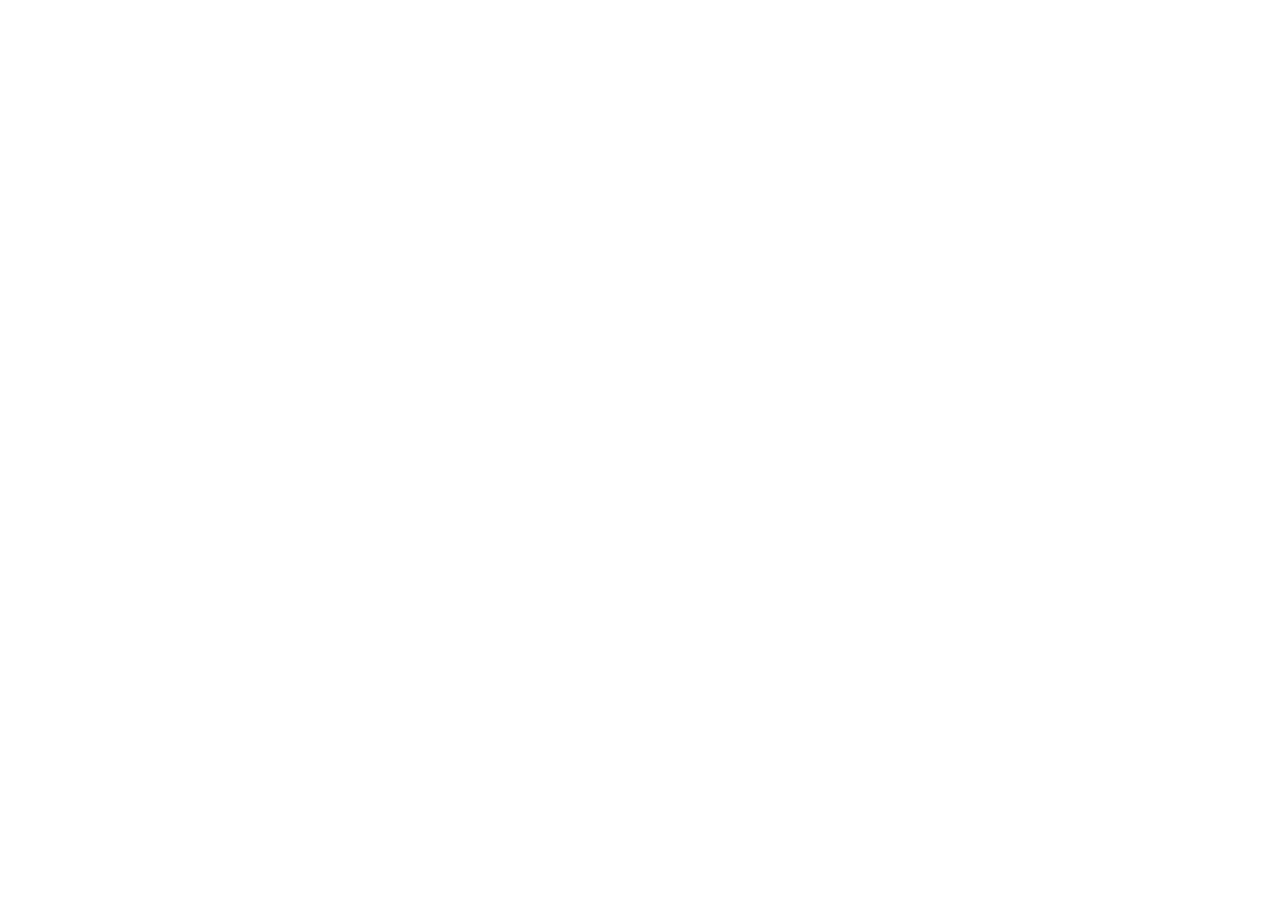
==== iweb_frontend/index.html @ 8a3828a7 "创建项目基础文件结构，样式脚手架和响应式布局系统" ====
<!DOCTYPE html>
<html lang="zh">
<head>
	<meta charset="UTF-8">
	<meta name="viewport" content="width=device-width, initial-scale=1.0">
	<meta http-equiv="X-UA-Compatible" content="ie=edge">
	<link rel="icon" href="./img/favicon.ico">
	<title>首页—i前端</title>
</head>
<body>
	
</body>
</html>
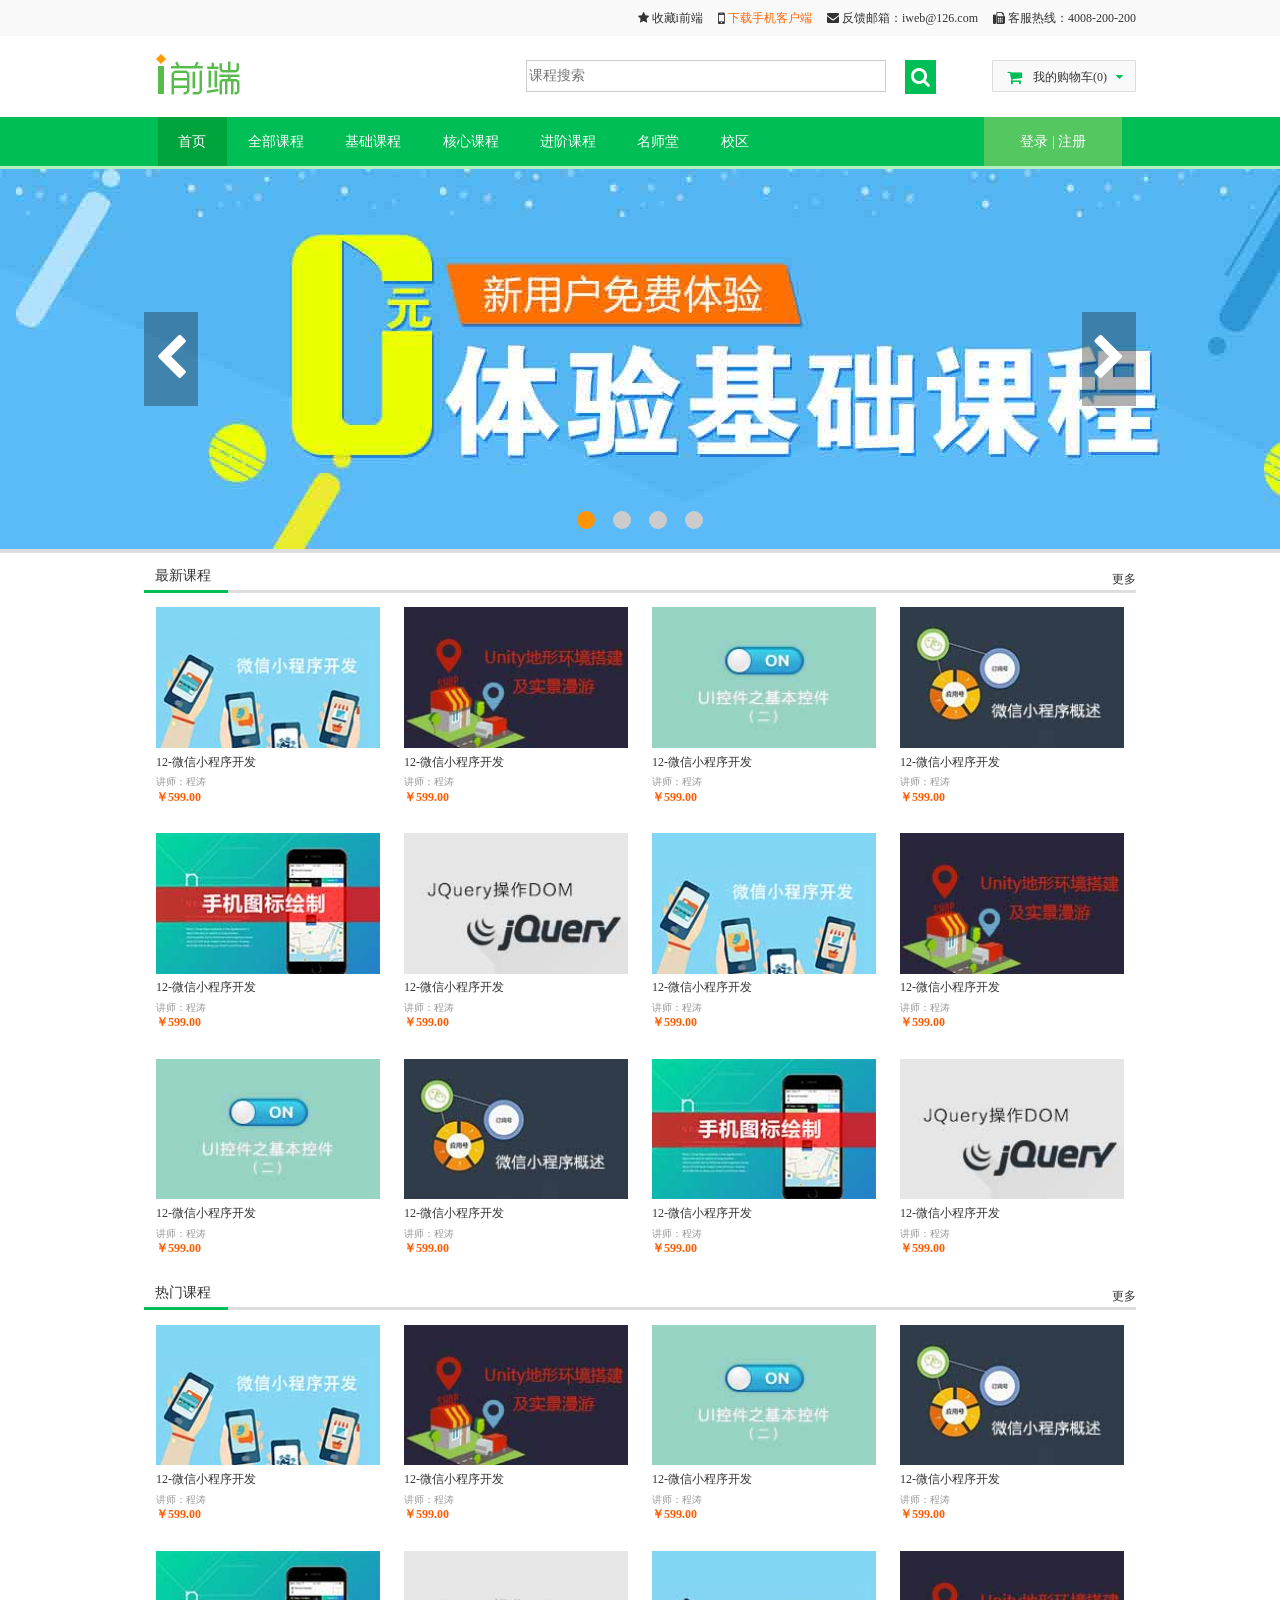
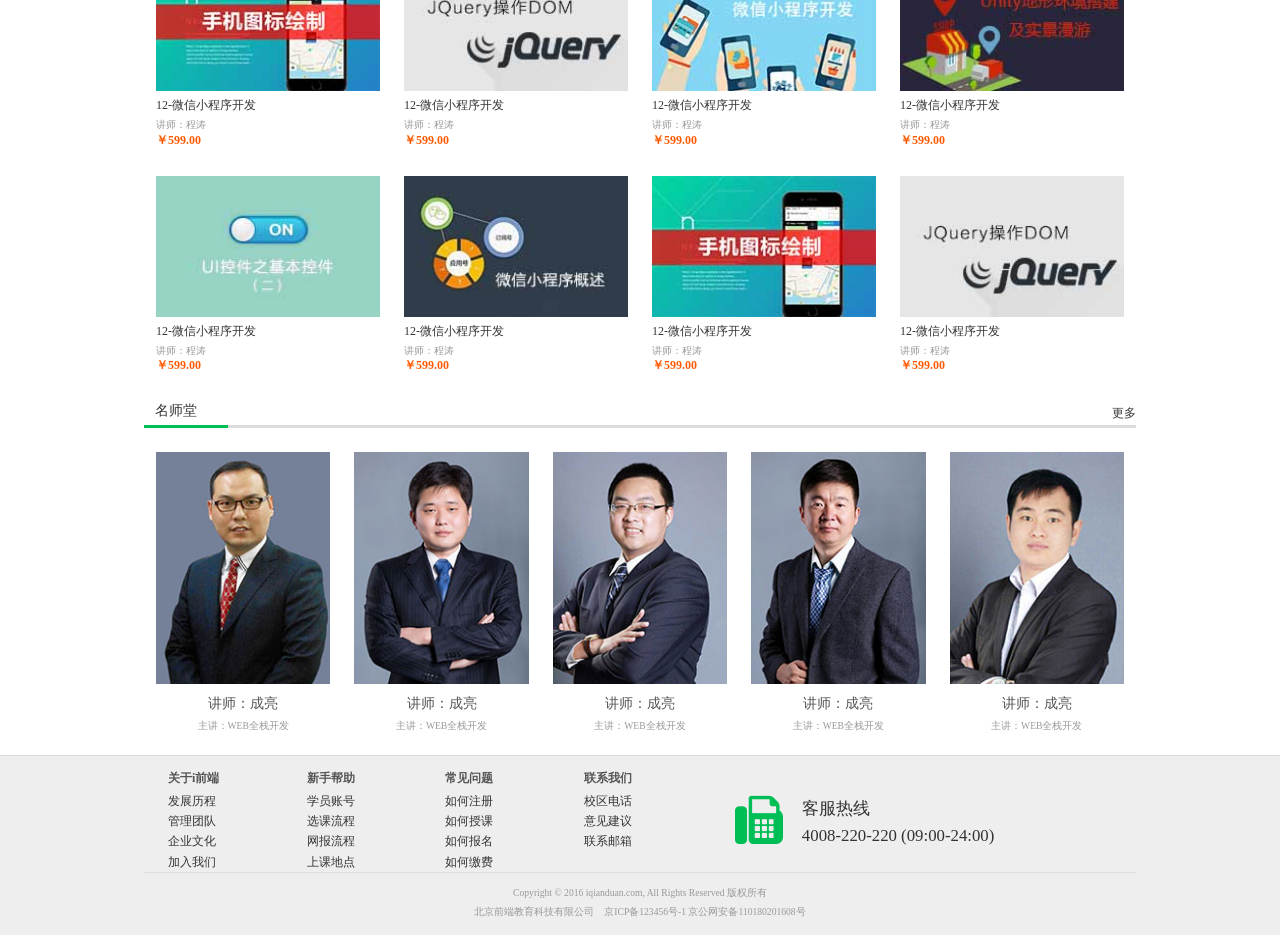
==== commit f186564c: "完成响应式轮播广告，校区页面" ====
--- a/iweb_frontend/index.html
+++ b/iweb_frontend/index.html
@@ -1,13 +1,491 @@
 <!DOCTYPE html>
 <html lang="zh">
-<head>
-	<meta charset="UTF-8">
-	<meta name="viewport" content="width=device-width, initial-scale=1.0">
-	<meta http-equiv="X-UA-Compatible" content="ie=edge">
-	<link rel="icon" href="./img/favicon.ico">
-	<title>首页—i前端</title>
-</head>
-<body>
-	
-</body>
-</html>+	<head>
+		<meta charset="UTF-8">
+		<meta name="viewport" content="width=device-width, initial-scale=1.0">
+		<meta http-equiv="X-UA-Compatible" content="ie=edge">
+		<link rel="icon" href="./img/favicon.ico">
+		<title>首页—i前端</title>
+		<link rel="stylesheet" href="css/normalize.css">
+		<link rel="stylesheet" href="css/scaffolding.css">
+		<link rel="stylesheet" href="css/layout.css">
+		<link rel="stylesheet" href="css/components.css">
+		<link rel="stylesheet" href="css/index.css">
+	</head>
+	<body>
+		<!-- 1.最顶部的“灰色条”：topbar -->
+		<div class="topbar hidden-sm">
+			<div class="container">
+				<div class="text-right">
+					<a href="#" class="topbar-item">
+						<span class="fa fa-star"></span>
+						收藏i前端
+					</a>
+					<a href="#" class="topbar-item">
+						<span class="fa fa-lg fa-mobile"></span>
+						<span class="download-app">下载手机客户端</span>
+					</a>
+					<span class="topbar-item">
+						<span class="fa fa-envelope"></span>
+						反馈邮箱：iweb@126.com
+					</span>
+					<span class="topbar-item">
+						<span class="fa fa-fax"></span>
+						客服热线：4008-200-200
+					</span>
+				</div>
+			</div>
+		</div>
+		<!-- 2.搜索条：searchbar -->
+		<div class="searchbar">
+			<div class="container">
+				<div class="row">
+					<!-- 左侧的LOGO -->
+					<div class="col-lg-2 col-sm-2 logo-container">
+						<a href="index.html">
+							<img src="img/logo.png" class="logo hidden-sm">
+							<img src="img/logo_reverse.png" class="logo_reverse hidden-md hidden-lg" >
+						</a>
+					</div>
+					<!-- 靠右对齐的搜索框和购物车按钮 -->
+					<div class="col-lg-10 col-sm-8">
+						<!-- 搜索条 -->
+						<div class="search">
+							<input placeholder="课程搜索" class="search-input">
+							<button class="search-button">
+								<span class="fa fa-search"></span>
+							</button>
+						</div>
+						<!-- 我的购物车 -->
+						<div class="my-cart hidden-sm">
+							<span class="fa fa-lg fa-shopping-cart"></span>
+							我的购物车(0)
+							<span class="fa fa-caret-down"></span>
+						</div>
+					</div>
+					<div class="col-sm-2 hidden-md hidden-lg">
+						<span class="fa fa-navicon hamburger"></span>
+					</div>
+				</div>
+			</div>
+		</div>
+		<!-- 3.导航条：navbar -->
+		<div class="navbar">
+			<div class="container">
+				<div class="row">
+					<!-- 导航菜单 -->
+					<div class="col-lg-10 col-md-10 col-sm-12">
+						<ul class="menu">
+							<li class="active"><a href="#">首页</a></li>
+							<li><a href="#">全部课程</a></li>
+							<li><a href="#">基础课程</a></li>
+							<li><a href="#">核心课程</a></li>
+							<li><a href="#">进阶课程</a></li>
+							<li><a href="#">名师堂</a></li>
+							<li><a href="#">校区</a></li>
+						</ul>
+						<a class="hidden-md hidden-lg"><span class="fa fa-times menu-close"></span></a>
+					</div>
+					<!-- 登录和注册 -->
+					<div class="col-lg-2 col-md-2  hidden-sm">
+						<div class="user-center">
+							<div class="text-center">
+								<a href="#">登录</a>
+								<span>|</span>
+								<a href="#">注册</a>
+							</div>
+						</div>
+					</div>
+				</div>
+			</div>
+		</div>
+		<!-- 4.轮播广告条：carouselbar -->
+		<div class="carouselbar">
+			<div class="container-fluid">
+				<div class="carousel">
+					<!-- 轮播项 -->
+					<ul class="items">
+						<li class="active"><a href="#" style="background-image:url(./img/banner01.jpg);"></a></li>
+						<li><a href="#" style="background-image:url(./img/banner02.jpg);"></a></li>
+						<li><a href="#" style="background-image:url(./img/banner03.jpg);"></a></li>
+						<li><a href="#" style="background-image:url(./img/banner04.jpg);"></a></li>
+					</ul>
+					<!-- 轮播指示器 -->
+					<ul class="indicators">
+						<li class="active"></li>
+						<li></li>
+						<li></li>
+						<li></li>
+					</ul>
+					<!-- 上/下一张切换控件 -->
+					<div class="controls">
+						<div class="prev">
+							<span class="fa fa-chevron-left"></span>
+						</div>
+						<div class="next">
+							<span class="fa fa-chevron-right"></span>
+						</div>
+					</div>
+				</div>
+			</div>
+		</div>
+		<!-- 5.主体部分：mainbar -->
+		<div class="mainbar">
+			<div class="container">
+				<!-- 5.1 最新课程 -->
+				<div class="header">
+					<h3>最新课程</h3>
+					<span></span>
+					<a href="#">更多</a>
+				</div>
+				<div class="row">
+					<div class="col-sm-6 col-md-4 col-lg-3">
+						<div class="course">
+							<a href="#" class="pic"><img src="img/course/01.jpg"></a>
+							<a href="#" class="title">12-微信小程序开发</a>
+							<a href="#" class="teacher">讲师：程涛</a>
+							<span class="price">￥599.00</span>
+						</div>
+					</div>
+					<div class="col-sm-6 col-md-4 col-lg-3">
+						<div class="course">
+							<a href="#" class="pic"><img src="img/course/02.jpg"></a>
+							<a href="#" class="title">12-微信小程序开发</a>
+							<a href="#" class="teacher">讲师：程涛</a>
+							<span class="price">￥599.00</span>
+						</div>
+					</div>
+					<div class="col-sm-6 col-md-4 col-lg-3">
+						<div class="course">
+							<a href="#" class="pic"><img src="img/course/03.jpg"></a>
+							<a href="#" class="title">12-微信小程序开发</a>
+							<a href="#" class="teacher">讲师：程涛</a>
+							<span class="price">￥599.00</span>
+						</div>
+					</div>
+					<div class="col-sm-6 col-md-4 col-lg-3">
+						<div class="course">
+							<a href="#" class="pic"><img src="img/course/04.jpg"></a>
+							<a href="#" class="title">12-微信小程序开发</a>
+							<a href="#" class="teacher">讲师：程涛</a>
+							<span class="price">￥599.00</span>
+						</div>
+					</div>
+					<div class="col-sm-6 col-md-4 col-lg-3">
+						<div class="course">
+							<a href="#" class="pic"><img src="img/course/05.jpg"></a>
+							<a href="#" class="title">12-微信小程序开发</a>
+							<a href="#" class="teacher">讲师：程涛</a>
+							<span class="price">￥599.00</span>
+						</div>
+					</div>
+					<div class="col-sm-6 col-md-4 col-lg-3">
+						<div class="course">
+							<a href="#" class="pic"><img src="img/course/06.jpg"></a>
+							<a href="#" class="title">12-微信小程序开发</a>
+							<a href="#" class="teacher">讲师：程涛</a>
+							<span class="price">￥599.00</span>
+						</div>
+					</div>
+					<div class="col-sm-6 col-md-4 col-lg-3">
+						<div class="course">
+							<a href="#" class="pic"><img src="img/course/01.jpg"></a>
+							<a href="#" class="title">12-微信小程序开发</a>
+							<a href="#" class="teacher">讲师：程涛</a>
+							<span class="price">￥599.00</span>
+						</div>
+					</div>
+					<div class="col-sm-6 col-md-4 col-lg-3">
+						<div class="course">
+							<a href="#" class="pic"><img src="img/course/02.jpg"></a>
+							<a href="#" class="title">12-微信小程序开发</a>
+							<a href="#" class="teacher">讲师：程涛</a>
+							<span class="price">￥599.00</span>
+						</div>
+					</div>
+					<div class="col-sm-6 col-md-4 col-lg-3">
+						<div class="course">
+							<a href="#" class="pic"><img src="img/course/03.jpg"></a>
+							<a href="#" class="title">12-微信小程序开发</a>
+							<a href="#" class="teacher">讲师：程涛</a>
+							<span class="price">￥599.00</span>
+						</div>
+					</div>
+					<div class="col-sm-6 col-md-4 col-lg-3">
+						<div class="course">
+							<a href="#" class="pic"><img src="img/course/04.jpg"></a>
+							<a href="#" class="title">12-微信小程序开发</a>
+							<a href="#" class="teacher">讲师：程涛</a>
+							<span class="price">￥599.00</span>
+						</div>
+					</div>
+					<div class="col-sm-6 col-md-4 col-lg-3">
+						<div class="course">
+							<a href="#" class="pic"><img src="img/course/05.jpg"></a>
+							<a href="#" class="title">12-微信小程序开发</a>
+							<a href="#" class="teacher">讲师：程涛</a>
+							<span class="price">￥599.00</span>
+						</div>
+					</div>
+					<div class="col-sm-6 col-md-4 col-lg-3">
+						<div class="course">
+							<a href="#" class="pic"><img src="img/course/06.jpg"></a>
+							<a href="#" class="title">12-微信小程序开发</a>
+							<a href="#" class="teacher">讲师：程涛</a>
+							<span class="price">￥599.00</span>
+						</div>
+					</div>
+				</div>
+				<!-- 5.2 热门课程 -->
+				<div class="header">
+					<h3>热门课程</h3>
+					<span></span>
+					<a href="#">更多</a>
+				</div>
+				<div class="row">
+					<div class="col-sm-6 col-md-4 col-lg-3">
+						<div class="course">
+							<a href="#" class="pic"><img src="img/course/01.jpg"></a>
+							<a href="#" class="title">12-微信小程序开发</a>
+							<a href="#" class="teacher">讲师：程涛</a>
+							<span class="price">￥599.00</span>
+						</div>
+					</div>
+					<div class="col-sm-6 col-md-4 col-lg-3">
+						<div class="course">
+							<a href="#" class="pic"><img src="img/course/02.jpg"></a>
+							<a href="#" class="title">12-微信小程序开发</a>
+							<a href="#" class="teacher">讲师：程涛</a>
+							<span class="price">￥599.00</span>
+						</div>
+					</div>
+					<div class="col-sm-6 col-md-4 col-lg-3">
+						<div class="course">
+							<a href="#" class="pic"><img src="img/course/03.jpg"></a>
+							<a href="#" class="title">12-微信小程序开发</a>
+							<a href="#" class="teacher">讲师：程涛</a>
+							<span class="price">￥599.00</span>
+						</div>
+					</div>
+					<div class="col-sm-6 col-md-4 col-lg-3">
+						<div class="course">
+							<a href="#" class="pic"><img src="img/course/04.jpg"></a>
+							<a href="#" class="title">12-微信小程序开发</a>
+							<a href="#" class="teacher">讲师：程涛</a>
+							<span class="price">￥599.00</span>
+						</div>
+					</div>
+					<div class="col-sm-6 col-md-4 col-lg-3">
+						<div class="course">
+							<a href="#" class="pic"><img src="img/course/05.jpg"></a>
+							<a href="#" class="title">12-微信小程序开发</a>
+							<a href="#" class="teacher">讲师：程涛</a>
+							<span class="price">￥599.00</span>
+						</div>
+					</div>
+					<div class="col-sm-6 col-md-4 col-lg-3">
+						<div class="course">
+							<a href="#" class="pic"><img src="img/course/06.jpg"></a>
+							<a href="#" class="title">12-微信小程序开发</a>
+							<a href="#" class="teacher">讲师：程涛</a>
+							<span class="price">￥599.00</span>
+						</div>
+					</div>
+					<div class="col-sm-6 col-md-4 col-lg-3">
+						<div class="course">
+							<a href="#" class="pic"><img src="img/course/01.jpg"></a>
+							<a href="#" class="title">12-微信小程序开发</a>
+							<a href="#" class="teacher">讲师：程涛</a>
+							<span class="price">￥599.00</span>
+						</div>
+					</div>
+					<div class="col-sm-6 col-md-4 col-lg-3">
+						<div class="course">
+							<a href="#" class="pic"><img src="img/course/02.jpg"></a>
+							<a href="#" class="title">12-微信小程序开发</a>
+							<a href="#" class="teacher">讲师：程涛</a>
+							<span class="price">￥599.00</span>
+						</div>
+					</div>
+					<div class="col-sm-6 col-md-4 col-lg-3">
+						<div class="course">
+							<a href="#" class="pic"><img src="img/course/03.jpg"></a>
+							<a href="#" class="title">12-微信小程序开发</a>
+							<a href="#" class="teacher">讲师：程涛</a>
+							<span class="price">￥599.00</span>
+						</div>
+					</div>
+					<div class="col-sm-6 col-md-4 col-lg-3">
+						<div class="course">
+							<a href="#" class="pic"><img src="img/course/04.jpg"></a>
+							<a href="#" class="title">12-微信小程序开发</a>
+							<a href="#" class="teacher">讲师：程涛</a>
+							<span class="price">￥599.00</span>
+						</div>
+					</div>
+					<div class="col-sm-6 col-md-4 col-lg-3">
+						<div class="course">
+							<a href="#" class="pic"><img src="img/course/05.jpg"></a>
+							<a href="#" class="title">12-微信小程序开发</a>
+							<a href="#" class="teacher">讲师：程涛</a>
+							<span class="price">￥599.00</span>
+						</div>
+					</div>
+					<div class="col-sm-6 col-md-4 col-lg-3">
+						<div class="course">
+							<a href="#" class="pic"><img src="img/course/06.jpg"></a>
+							<a href="#" class="title">12-微信小程序开发</a>
+							<a href="#" class="teacher">讲师：程涛</a>
+							<span class="price">￥599.00</span>
+						</div>
+					</div>
+				</div>
+				<!-- 5.3 名师堂 -->
+				<div class="header">
+					<h3>名师堂</h3>
+					<span></span>
+					<a href="#">更多</a>
+				</div>
+				<!-- 注意：.col-lg-5-1不是layout.css定义的标准布局列，而是专门定制的“一行五份”的专用列 -->
+				<div class="row  teacher-list">
+					<div class="col-lg-5-1">
+						<div class="teacher-item">
+							<a href="#" class="pic"><img src="img/teacher/cl.jpg"></a>
+							<a href="#" class="tname">讲师：成亮</a>
+							<span class="maincourse">主讲：WEB全栈开发</span>
+						</div>
+					</div>
+					<div class="col-lg-5-1">
+						<div class="teacher-item">
+							<a href="#" class="pic"><img src="img/teacher/lr.jpg"></a>
+							<a href="#" class="tname">讲师：成亮</a>
+							<span class="maincourse">主讲：WEB全栈开发</span>
+						</div>
+					</div>
+					<div class="col-lg-5-1">
+						<div class="teacher-item">
+							<a href="#" class="pic"><img src="img/teacher/zd.jpg"></a>
+							<a href="#" class="tname">讲师：成亮</a>
+							<span class="maincourse">主讲：WEB全栈开发</span>
+						</div>
+					</div>
+					<div class="col-lg-5-1">
+						<div class="teacher-item">
+							<a href="#" class="pic"><img src="img/teacher/ct.jpg"></a>
+							<a href="#" class="tname">讲师：成亮</a>
+							<span class="maincourse">主讲：WEB全栈开发</span>
+						</div>
+					</div>
+					<div class="col-lg-5-1">
+						<div class="teacher-item">
+							<a href="#" class="pic"><img src="img/teacher/jyx.jpg"></a>
+							<a href="#" class="tname">讲师：成亮</a>
+							<span class="maincourse">主讲：WEB全栈开发</span>
+						</div>
+					</div>
+				</div>
+			</div>
+		</div>
+		<!-- 6.底部条：bottombar -->
+		<div class="bottombar hidden-sm">
+			<div class="container">
+				<!-- 底部功能菜单 -->
+				<div class="row">
+					<div class="col-lg-7 col-md-12">
+						<div class="row">
+							<div class="col-md-3 col-lg-3 col-sm-6">
+								<h4 class="fn-menu-header">关于i前端</h4>
+								<ul class="fn-menu">
+									<li><a href="#">发展历程</a></li>
+									<li><a href="#">管理团队</a></li>
+									<li><a href="#">企业文化</a></li>
+									<li><a href="#">加入我们</a></li>
+								</ul>
+							</div>
+							<div class="col-md-3 col-lg-3 col-sm-6">
+								<h4 class="fn-menu-header">新手帮助</h4>
+								<ul class="fn-menu">
+									<li><a href="#">学员账号</a></li>
+									<li><a href="#">选课流程</a></li>
+									<li><a href="#">网报流程</a></li>
+									<li><a href="#">上课地点</a></li>
+								</ul>
+							</div>
+							<div class="col-md-3 col-lg-3 col-sm-6">
+								<h4 class="fn-menu-header">常见问题</h4>
+								<ul class="fn-menu">
+									<li><a href="#">如何注册</a></li>
+									<li><a href="#">如何授课</a></li>
+									<li><a href="#">如何报名</a></li>
+									<li><a href="#">如何缴费</a></li>
+								</ul>
+							</div>
+							<div class="col-md-3 col-lg-3 col-sm-6">
+								<h4 class="fn-menu-header">联系我们</h4>
+								<ul class="fn-menu">
+									<li><a href="#">校区电话</a></li>
+									<li><a href="#">意见建议</a></li>
+									<li><a href="#">联系邮箱</a></li>
+								</ul>
+							</div>
+						</div>
+					</div>
+					<div class="col-lg-5 col-md-12 col-sm-12">
+						<div class="contact">
+							<span class="fa fa-fax"></span>
+							<div class="hotline">
+								客服热线 <br>
+								4008-220-220 (09:00-24:00)
+							</div>
+						</div>
+					</div>
+				</div>
+				<!-- 版权声明 -->
+				<div class="row">
+					<div class="col-lg-12 col-md-12 col-sm-12 col-sm-6">
+						<div class="copyright hidden-md hidden-sm">
+							Copyright © 2016 iqianduan.com, All Rights Reserved 版权所有 <br>
+							北京前端教育科技有限公司　京ICP备123456号-1 京公网安备110180201608号
+						</div>
+					</div>
+				</div>
+			</div>
+			</div>
+	    <div class="tabber hidden-md hidden-lg">
+	    	<div class="container">
+	    		<div class="row">
+	    			<div class="col-sm-5-1">
+						<div class="tab active">
+							<span class="fa fa-home"></span>
+							<span>首页</span>
+						</div>
+					</div>
+	    			<div class="col-sm-5-1">
+						<div class="tab">
+							<span class="fa fa-book"></span>
+							<span>课程</span>
+						</div>
+					</div>
+	    			<div class="col-sm-5-1">
+						<div class="tab">
+							<span class="fa fa-bank"></span>
+							<span>校区</span>
+						</div>
+					</div>
+	    			<div class="col-sm-5-1">
+						<div class="tab">
+							<span class="fa fa-address-card"></span>
+							<span>讲师</span>
+						</div>
+					</div>
+	    			<div class="col-sm-5-1">
+						<div class="tab">
+							<span class="fa fa-user"></span>
+							<span>我的</span>
+						</div>
+					</div>
+	    		</div>
+	    	</div>
+	    </div>
+	</body>
+</html>
--- a/iweb_frontend/css/scaffolding.css
+++ b/iweb_frontend/css/scaffolding.css
@@ -0,0 +1,2421 @@
+/* scaffolding.css：项目的基础样式设定，常用的标签基础样式、常用的通用class */
+* {
+	/* 浏览器默认的盒子模型计算方法：“内容盒子”
+	   盒子的总宽度 = margin+border+padding+width */
+	/* box-sizing: content-box; */
+	
+	/* 推荐的盒子模型计算方法：“边框盒子”——边框以内全算width 
+	   盒子的总宽度 = margin+width   */
+	box-sizing: border-box;
+}
+body {
+	font-size: 12px;
+	font-family: "arial, helvetica, sans-serif";
+	color: #333;
+	background: #fff;
+}
+a {
+	color: #333;
+	text-decoration: none;
+}
+a:hover, 
+a:active {
+	color: #f60;
+}
+ul,
+ol {
+	margin: 0;
+	padding: 0;
+}
+li {
+	list-style: none;
+}
+.hidden {
+	display: none;
+}
+@media  screen and (min-width:1024px) {
+	.hidden-lg
+	{
+		display: none;
+	}
+}
+@media screen and (min-width: 768px) and (max-width:1023px){
+	.hidden-md{
+		display: none;
+	}
+}
+@media screen and (max-width:767px) {
+	.hidden-sm{
+		display: none;
+	}
+}
+.text-center {
+	text-align: center;
+}
+.float-left {
+	float: left;
+}
+.float-right {
+	float: right;
+}
+.text-right {
+	text-align: right;
+}
+.text-center {
+	text-align: center;
+}
+
+/*!
+ *  Font Awesome 4.7.0 by @davegandy - http://fontawesome.io - @fontawesome
+ *  License - http://fontawesome.io/license (Font: SIL OFL 1.1, CSS: MIT License)
+ */
+/* FONT PATH
+ * -------------------------- */
+@font-face {
+  font-family: 'FontAwesome';
+  src: url('../fonts/fontawesome-webfont.eot?v=4.7.0');
+  src: url('../fonts/fontawesome-webfont.eot?#iefix&v=4.7.0') format('embedded-opentype'), url('../fonts/fontawesome-webfont.woff2?v=4.7.0') format('woff2'), url('../fonts/fontawesome-webfont.woff?v=4.7.0') format('woff'), url('../fonts/fontawesome-webfont.ttf?v=4.7.0') format('truetype'), url('../fonts/fontawesome-webfont.svg?v=4.7.0#fontawesomeregular') format('svg');
+  font-weight: normal;
+  font-style: normal;
+}
+.fa {
+  display: inline-block;
+  font: normal normal normal 14px/1 FontAwesome;
+  font-size: inherit;
+  text-rendering: auto;
+  -webkit-font-smoothing: antialiased;
+  -moz-osx-font-smoothing: grayscale;
+}
+/* makes the font 33% larger relative to the icon container */
+.fa-lg {
+  font-size: 1.33333333em;
+  line-height: 0.75em;
+  vertical-align: -15%;
+}
+.fa-2x {
+  font-size: 2em;
+}
+.fa-3x {
+  font-size: 3em;
+}
+.fa-4x {
+  font-size: 4em;
+}
+.fa-5x {
+  font-size: 5em;
+}
+.fa-fw {
+  width: 1.28571429em;
+  text-align: center;
+}
+.fa-ul {
+  padding-left: 0;
+  margin-left: 2.14285714em;
+  list-style-type: none;
+}
+.fa-ul > li {
+  position: relative;
+}
+.fa-li {
+  position: absolute;
+  left: -2.14285714em;
+  width: 2.14285714em;
+  top: 0.14285714em;
+  text-align: center;
+}
+.fa-li.fa-lg {
+  left: -1.85714286em;
+}
+.fa-border {
+  padding: .2em .25em .15em;
+  border: solid 0.08em #eeeeee;
+  border-radius: .1em;
+}
+.fa-pull-left {
+  float: left;
+}
+.fa-pull-right {
+  float: right;
+}
+.fa.fa-pull-left {
+  margin-right: .3em;
+}
+.fa.fa-pull-right {
+  margin-left: .3em;
+}
+/* Deprecated as of 4.4.0 */
+.pull-right {
+  float: right;
+}
+.pull-left {
+  float: left;
+}
+.fa.pull-left {
+  margin-right: .3em;
+}
+.fa.pull-right {
+  margin-left: .3em;
+}
+.fa-spin {
+  -webkit-animation: fa-spin 2s infinite linear;
+  animation: fa-spin 2s infinite linear;
+}
+.fa-pulse {
+  -webkit-animation: fa-spin 1s infinite steps(8);
+  animation: fa-spin 1s infinite steps(8);
+}
+@-webkit-keyframes fa-spin {
+  0% {
+    -webkit-transform: rotate(0deg);
+    transform: rotate(0deg);
+  }
+  100% {
+    -webkit-transform: rotate(359deg);
+    transform: rotate(359deg);
+  }
+}
+@keyframes fa-spin {
+  0% {
+    -webkit-transform: rotate(0deg);
+    transform: rotate(0deg);
+  }
+  100% {
+    -webkit-transform: rotate(359deg);
+    transform: rotate(359deg);
+  }
+}
+.fa-rotate-90 {
+  -ms-filter: "progid:DXImageTransform.Microsoft.BasicImage(rotation=1)";
+  -webkit-transform: rotate(90deg);
+  -ms-transform: rotate(90deg);
+  transform: rotate(90deg);
+}
+.fa-rotate-180 {
+  -ms-filter: "progid:DXImageTransform.Microsoft.BasicImage(rotation=2)";
+  -webkit-transform: rotate(180deg);
+  -ms-transform: rotate(180deg);
+  transform: rotate(180deg);
+}
+.fa-rotate-270 {
+  -ms-filter: "progid:DXImageTransform.Microsoft.BasicImage(rotation=3)";
+  -webkit-transform: rotate(270deg);
+  -ms-transform: rotate(270deg);
+  transform: rotate(270deg);
+}
+.fa-flip-horizontal {
+  -ms-filter: "progid:DXImageTransform.Microsoft.BasicImage(rotation=0, mirror=1)";
+  -webkit-transform: scale(-1, 1);
+  -ms-transform: scale(-1, 1);
+  transform: scale(-1, 1);
+}
+.fa-flip-vertical {
+  -ms-filter: "progid:DXImageTransform.Microsoft.BasicImage(rotation=2, mirror=1)";
+  -webkit-transform: scale(1, -1);
+  -ms-transform: scale(1, -1);
+  transform: scale(1, -1);
+}
+:root .fa-rotate-90,
+:root .fa-rotate-180,
+:root .fa-rotate-270,
+:root .fa-flip-horizontal,
+:root .fa-flip-vertical {
+  filter: none;
+}
+.fa-stack {
+  position: relative;
+  display: inline-block;
+  width: 2em;
+  height: 2em;
+  line-height: 2em;
+  vertical-align: middle;
+}
+.fa-stack-1x,
+.fa-stack-2x {
+  position: absolute;
+  left: 0;
+  width: 100%;
+  text-align: center;
+}
+.fa-stack-1x {
+  line-height: inherit;
+}
+.fa-stack-2x {
+  font-size: 2em;
+}
+.fa-inverse {
+  color: #ffffff;
+}
+/* Font Awesome uses the Unicode Private Use Area (PUA) to ensure screen
+   readers do not read off random characters that represent icons */
+.fa-glass:before {
+  content: "\f000";
+}
+.fa-music:before {
+  content: "\f001";
+}
+.fa-search:before {
+  content: "\f002";
+}
+.fa-envelope-o:before {
+  content: "\f003";
+}
+.fa-heart:before {
+  content: "\f004";
+}
+.fa-star:before {
+  content: "\f005";
+}
+.fa-star-o:before {
+  content: "\f006";
+}
+.fa-user:before {
+  content: "\f007";
+}
+.fa-film:before {
+  content: "\f008";
+}
+.fa-th-large:before {
+  content: "\f009";
+}
+.fa-th:before {
+  content: "\f00a";
+}
+.fa-th-list:before {
+  content: "\f00b";
+}
+.fa-check:before {
+  content: "\f00c";
+}
+.fa-remove:before,
+.fa-close:before,
+.fa-times:before {
+  content: "\f00d";
+}
+.fa-search-plus:before {
+  content: "\f00e";
+}
+.fa-search-minus:before {
+  content: "\f010";
+}
+.fa-power-off:before {
+  content: "\f011";
+}
+.fa-signal:before {
+  content: "\f012";
+}
+.fa-gear:before,
+.fa-cog:before {
+  content: "\f013";
+}
+.fa-trash-o:before {
+  content: "\f014";
+}
+.fa-home:before {
+  content: "\f015";
+}
+.fa-file-o:before {
+  content: "\f016";
+}
+.fa-clock-o:before {
+  content: "\f017";
+}
+.fa-road:before {
+  content: "\f018";
+}
+.fa-download:before {
+  content: "\f019";
+}
+.fa-arrow-circle-o-down:before {
+  content: "\f01a";
+}
+.fa-arrow-circle-o-up:before {
+  content: "\f01b";
+}
+.fa-inbox:before {
+  content: "\f01c";
+}
+.fa-play-circle-o:before {
+  content: "\f01d";
+}
+.fa-rotate-right:before,
+.fa-repeat:before {
+  content: "\f01e";
+}
+.fa-refresh:before {
+  content: "\f021";
+}
+.fa-list-alt:before {
+  content: "\f022";
+}
+.fa-lock:before {
+  content: "\f023";
+}
+.fa-flag:before {
+  content: "\f024";
+}
+.fa-headphones:before {
+  content: "\f025";
+}
+.fa-volume-off:before {
+  content: "\f026";
+}
+.fa-volume-down:before {
+  content: "\f027";
+}
+.fa-volume-up:before {
+  content: "\f028";
+}
+.fa-qrcode:before {
+  content: "\f029";
+}
+.fa-barcode:before {
+  content: "\f02a";
+}
+.fa-tag:before {
+  content: "\f02b";
+}
+.fa-tags:before {
+  content: "\f02c";
+}
+.fa-book:before {
+  content: "\f02d";
+}
+.fa-bookmark:before {
+  content: "\f02e";
+}
+.fa-print:before {
+  content: "\f02f";
+}
+.fa-camera:before {
+  content: "\f030";
+}
+.fa-font:before {
+  content: "\f031";
+}
+.fa-bold:before {
+  content: "\f032";
+}
+.fa-italic:before {
+  content: "\f033";
+}
+.fa-text-height:before {
+  content: "\f034";
+}
+.fa-text-width:before {
+  content: "\f035";
+}
+.fa-align-left:before {
+  content: "\f036";
+}
+.fa-align-center:before {
+  content: "\f037";
+}
+.fa-align-right:before {
+  content: "\f038";
+}
+.fa-align-justify:before {
+  content: "\f039";
+}
+.fa-list:before {
+  content: "\f03a";
+}
+.fa-dedent:before,
+.fa-outdent:before {
+  content: "\f03b";
+}
+.fa-indent:before {
+  content: "\f03c";
+}
+.fa-video-camera:before {
+  content: "\f03d";
+}
+.fa-photo:before,
+.fa-image:before,
+.fa-picture-o:before {
+  content: "\f03e";
+}
+.fa-pencil:before {
+  content: "\f040";
+}
+.fa-map-marker:before {
+  content: "\f041";
+}
+.fa-adjust:before {
+  content: "\f042";
+}
+.fa-tint:before {
+  content: "\f043";
+}
+.fa-edit:before,
+.fa-pencil-square-o:before {
+  content: "\f044";
+}
+.fa-share-square-o:before {
+  content: "\f045";
+}
+.fa-check-square-o:before {
+  content: "\f046";
+}
+.fa-arrows:before {
+  content: "\f047";
+}
+.fa-step-backward:before {
+  content: "\f048";
+}
+.fa-fast-backward:before {
+  content: "\f049";
+}
+.fa-backward:before {
+  content: "\f04a";
+}
+.fa-play:before {
+  content: "\f04b";
+}
+.fa-pause:before {
+  content: "\f04c";
+}
+.fa-stop:before {
+  content: "\f04d";
+}
+.fa-forward:before {
+  content: "\f04e";
+}
+.fa-fast-forward:before {
+  content: "\f050";
+}
+.fa-step-forward:before {
+  content: "\f051";
+}
+.fa-eject:before {
+  content: "\f052";
+}
+.fa-chevron-left:before {
+  content: "\f053";
+}
+.fa-chevron-right:before {
+  content: "\f054";
+}
+.fa-plus-circle:before {
+  content: "\f055";
+}
+.fa-minus-circle:before {
+  content: "\f056";
+}
+.fa-times-circle:before {
+  content: "\f057";
+}
+.fa-check-circle:before {
+  content: "\f058";
+}
+.fa-question-circle:before {
+  content: "\f059";
+}
+.fa-info-circle:before {
+  content: "\f05a";
+}
+.fa-crosshairs:before {
+  content: "\f05b";
+}
+.fa-times-circle-o:before {
+  content: "\f05c";
+}
+.fa-check-circle-o:before {
+  content: "\f05d";
+}
+.fa-ban:before {
+  content: "\f05e";
+}
+.fa-arrow-left:before {
+  content: "\f060";
+}
+.fa-arrow-right:before {
+  content: "\f061";
+}
+.fa-arrow-up:before {
+  content: "\f062";
+}
+.fa-arrow-down:before {
+  content: "\f063";
+}
+.fa-mail-forward:before,
+.fa-share:before {
+  content: "\f064";
+}
+.fa-expand:before {
+  content: "\f065";
+}
+.fa-compress:before {
+  content: "\f066";
+}
+.fa-plus:before {
+  content: "\f067";
+}
+.fa-minus:before {
+  content: "\f068";
+}
+.fa-asterisk:before {
+  content: "\f069";
+}
+.fa-exclamation-circle:before {
+  content: "\f06a";
+}
+.fa-gift:before {
+  content: "\f06b";
+}
+.fa-leaf:before {
+  content: "\f06c";
+}
+.fa-fire:before {
+  content: "\f06d";
+}
+.fa-eye:before {
+  content: "\f06e";
+}
+.fa-eye-slash:before {
+  content: "\f070";
+}
+.fa-warning:before,
+.fa-exclamation-triangle:before {
+  content: "\f071";
+}
+.fa-plane:before {
+  content: "\f072";
+}
+.fa-calendar:before {
+  content: "\f073";
+}
+.fa-random:before {
+  content: "\f074";
+}
+.fa-comment:before {
+  content: "\f075";
+}
+.fa-magnet:before {
+  content: "\f076";
+}
+.fa-chevron-up:before {
+  content: "\f077";
+}
+.fa-chevron-down:before {
+  content: "\f078";
+}
+.fa-retweet:before {
+  content: "\f079";
+}
+.fa-shopping-cart:before {
+  content: "\f07a";
+}
+.fa-folder:before {
+  content: "\f07b";
+}
+.fa-folder-open:before {
+  content: "\f07c";
+}
+.fa-arrows-v:before {
+  content: "\f07d";
+}
+.fa-arrows-h:before {
+  content: "\f07e";
+}
+.fa-bar-chart-o:before,
+.fa-bar-chart:before {
+  content: "\f080";
+}
+.fa-twitter-square:before {
+  content: "\f081";
+}
+.fa-facebook-square:before {
+  content: "\f082";
+}
+.fa-camera-retro:before {
+  content: "\f083";
+}
+.fa-key:before {
+  content: "\f084";
+}
+.fa-gears:before,
+.fa-cogs:before {
+  content: "\f085";
+}
+.fa-comments:before {
+  content: "\f086";
+}
+.fa-thumbs-o-up:before {
+  content: "\f087";
+}
+.fa-thumbs-o-down:before {
+  content: "\f088";
+}
+.fa-star-half:before {
+  content: "\f089";
+}
+.fa-heart-o:before {
+  content: "\f08a";
+}
+.fa-sign-out:before {
+  content: "\f08b";
+}
+.fa-linkedin-square:before {
+  content: "\f08c";
+}
+.fa-thumb-tack:before {
+  content: "\f08d";
+}
+.fa-external-link:before {
+  content: "\f08e";
+}
+.fa-sign-in:before {
+  content: "\f090";
+}
+.fa-trophy:before {
+  content: "\f091";
+}
+.fa-github-square:before {
+  content: "\f092";
+}
+.fa-upload:before {
+  content: "\f093";
+}
+.fa-lemon-o:before {
+  content: "\f094";
+}
+.fa-phone:before {
+  content: "\f095";
+}
+.fa-square-o:before {
+  content: "\f096";
+}
+.fa-bookmark-o:before {
+  content: "\f097";
+}
+.fa-phone-square:before {
+  content: "\f098";
+}
+.fa-twitter:before {
+  content: "\f099";
+}
+.fa-facebook-f:before,
+.fa-facebook:before {
+  content: "\f09a";
+}
+.fa-github:before {
+  content: "\f09b";
+}
+.fa-unlock:before {
+  content: "\f09c";
+}
+.fa-credit-card:before {
+  content: "\f09d";
+}
+.fa-feed:before,
+.fa-rss:before {
+  content: "\f09e";
+}
+.fa-hdd-o:before {
+  content: "\f0a0";
+}
+.fa-bullhorn:before {
+  content: "\f0a1";
+}
+.fa-bell:before {
+  content: "\f0f3";
+}
+.fa-certificate:before {
+  content: "\f0a3";
+}
+.fa-hand-o-right:before {
+  content: "\f0a4";
+}
+.fa-hand-o-left:before {
+  content: "\f0a5";
+}
+.fa-hand-o-up:before {
+  content: "\f0a6";
+}
+.fa-hand-o-down:before {
+  content: "\f0a7";
+}
+.fa-arrow-circle-left:before {
+  content: "\f0a8";
+}
+.fa-arrow-circle-right:before {
+  content: "\f0a9";
+}
+.fa-arrow-circle-up:before {
+  content: "\f0aa";
+}
+.fa-arrow-circle-down:before {
+  content: "\f0ab";
+}
+.fa-globe:before {
+  content: "\f0ac";
+}
+.fa-wrench:before {
+  content: "\f0ad";
+}
+.fa-tasks:before {
+  content: "\f0ae";
+}
+.fa-filter:before {
+  content: "\f0b0";
+}
+.fa-briefcase:before {
+  content: "\f0b1";
+}
+.fa-arrows-alt:before {
+  content: "\f0b2";
+}
+.fa-group:before,
+.fa-users:before {
+  content: "\f0c0";
+}
+.fa-chain:before,
+.fa-link:before {
+  content: "\f0c1";
+}
+.fa-cloud:before {
+  content: "\f0c2";
+}
+.fa-flask:before {
+  content: "\f0c3";
+}
+.fa-cut:before,
+.fa-scissors:before {
+  content: "\f0c4";
+}
+.fa-copy:before,
+.fa-files-o:before {
+  content: "\f0c5";
+}
+.fa-paperclip:before {
+  content: "\f0c6";
+}
+.fa-save:before,
+.fa-floppy-o:before {
+  content: "\f0c7";
+}
+.fa-square:before {
+  content: "\f0c8";
+}
+.fa-navicon:before,
+.fa-reorder:before,
+.fa-bars:before {
+  content: "\f0c9";
+}
+.fa-list-ul:before {
+  content: "\f0ca";
+}
+.fa-list-ol:before {
+  content: "\f0cb";
+}
+.fa-strikethrough:before {
+  content: "\f0cc";
+}
+.fa-underline:before {
+  content: "\f0cd";
+}
+.fa-table:before {
+  content: "\f0ce";
+}
+.fa-magic:before {
+  content: "\f0d0";
+}
+.fa-truck:before {
+  content: "\f0d1";
+}
+.fa-pinterest:before {
+  content: "\f0d2";
+}
+.fa-pinterest-square:before {
+  content: "\f0d3";
+}
+.fa-google-plus-square:before {
+  content: "\f0d4";
+}
+.fa-google-plus:before {
+  content: "\f0d5";
+}
+.fa-money:before {
+  content: "\f0d6";
+}
+.fa-caret-down:before {
+  content: "\f0d7";
+}
+.fa-caret-up:before {
+  content: "\f0d8";
+}
+.fa-caret-left:before {
+  content: "\f0d9";
+}
+.fa-caret-right:before {
+  content: "\f0da";
+}
+.fa-columns:before {
+  content: "\f0db";
+}
+.fa-unsorted:before,
+.fa-sort:before {
+  content: "\f0dc";
+}
+.fa-sort-down:before,
+.fa-sort-desc:before {
+  content: "\f0dd";
+}
+.fa-sort-up:before,
+.fa-sort-asc:before {
+  content: "\f0de";
+}
+.fa-envelope:before {
+  content: "\f0e0";
+}
+.fa-linkedin:before {
+  content: "\f0e1";
+}
+.fa-rotate-left:before,
+.fa-undo:before {
+  content: "\f0e2";
+}
+.fa-legal:before,
+.fa-gavel:before {
+  content: "\f0e3";
+}
+.fa-dashboard:before,
+.fa-tachometer:before {
+  content: "\f0e4";
+}
+.fa-comment-o:before {
+  content: "\f0e5";
+}
+.fa-comments-o:before {
+  content: "\f0e6";
+}
+.fa-flash:before,
+.fa-bolt:before {
+  content: "\f0e7";
+}
+.fa-sitemap:before {
+  content: "\f0e8";
+}
+.fa-umbrella:before {
+  content: "\f0e9";
+}
+.fa-paste:before,
+.fa-clipboard:before {
+  content: "\f0ea";
+}
+.fa-lightbulb-o:before {
+  content: "\f0eb";
+}
+.fa-exchange:before {
+  content: "\f0ec";
+}
+.fa-cloud-download:before {
+  content: "\f0ed";
+}
+.fa-cloud-upload:before {
+  content: "\f0ee";
+}
+.fa-user-md:before {
+  content: "\f0f0";
+}
+.fa-stethoscope:before {
+  content: "\f0f1";
+}
+.fa-suitcase:before {
+  content: "\f0f2";
+}
+.fa-bell-o:before {
+  content: "\f0a2";
+}
+.fa-coffee:before {
+  content: "\f0f4";
+}
+.fa-cutlery:before {
+  content: "\f0f5";
+}
+.fa-file-text-o:before {
+  content: "\f0f6";
+}
+.fa-building-o:before {
+  content: "\f0f7";
+}
+.fa-hospital-o:before {
+  content: "\f0f8";
+}
+.fa-ambulance:before {
+  content: "\f0f9";
+}
+.fa-medkit:before {
+  content: "\f0fa";
+}
+.fa-fighter-jet:before {
+  content: "\f0fb";
+}
+.fa-beer:before {
+  content: "\f0fc";
+}
+.fa-h-square:before {
+  content: "\f0fd";
+}
+.fa-plus-square:before {
+  content: "\f0fe";
+}
+.fa-angle-double-left:before {
+  content: "\f100";
+}
+.fa-angle-double-right:before {
+  content: "\f101";
+}
+.fa-angle-double-up:before {
+  content: "\f102";
+}
+.fa-angle-double-down:before {
+  content: "\f103";
+}
+.fa-angle-left:before {
+  content: "\f104";
+}
+.fa-angle-right:before {
+  content: "\f105";
+}
+.fa-angle-up:before {
+  content: "\f106";
+}
+.fa-angle-down:before {
+  content: "\f107";
+}
+.fa-desktop:before {
+  content: "\f108";
+}
+.fa-laptop:before {
+  content: "\f109";
+}
+.fa-tablet:before {
+  content: "\f10a";
+}
+.fa-mobile-phone:before,
+.fa-mobile:before {
+  content: "\f10b";
+}
+.fa-circle-o:before {
+  content: "\f10c";
+}
+.fa-quote-left:before {
+  content: "\f10d";
+}
+.fa-quote-right:before {
+  content: "\f10e";
+}
+.fa-spinner:before {
+  content: "\f110";
+}
+.fa-circle:before {
+  content: "\f111";
+}
+.fa-mail-reply:before,
+.fa-reply:before {
+  content: "\f112";
+}
+.fa-github-alt:before {
+  content: "\f113";
+}
+.fa-folder-o:before {
+  content: "\f114";
+}
+.fa-folder-open-o:before {
+  content: "\f115";
+}
+.fa-smile-o:before {
+  content: "\f118";
+}
+.fa-frown-o:before {
+  content: "\f119";
+}
+.fa-meh-o:before {
+  content: "\f11a";
+}
+.fa-gamepad:before {
+  content: "\f11b";
+}
+.fa-keyboard-o:before {
+  content: "\f11c";
+}
+.fa-flag-o:before {
+  content: "\f11d";
+}
+.fa-flag-checkered:before {
+  content: "\f11e";
+}
+.fa-terminal:before {
+  content: "\f120";
+}
+.fa-code:before {
+  content: "\f121";
+}
+.fa-mail-reply-all:before,
+.fa-reply-all:before {
+  content: "\f122";
+}
+.fa-star-half-empty:before,
+.fa-star-half-full:before,
+.fa-star-half-o:before {
+  content: "\f123";
+}
+.fa-location-arrow:before {
+  content: "\f124";
+}
+.fa-crop:before {
+  content: "\f125";
+}
+.fa-code-fork:before {
+  content: "\f126";
+}
+.fa-unlink:before,
+.fa-chain-broken:before {
+  content: "\f127";
+}
+.fa-question:before {
+  content: "\f128";
+}
+.fa-info:before {
+  content: "\f129";
+}
+.fa-exclamation:before {
+  content: "\f12a";
+}
+.fa-superscript:before {
+  content: "\f12b";
+}
+.fa-subscript:before {
+  content: "\f12c";
+}
+.fa-eraser:before {
+  content: "\f12d";
+}
+.fa-puzzle-piece:before {
+  content: "\f12e";
+}
+.fa-microphone:before {
+  content: "\f130";
+}
+.fa-microphone-slash:before {
+  content: "\f131";
+}
+.fa-shield:before {
+  content: "\f132";
+}
+.fa-calendar-o:before {
+  content: "\f133";
+}
+.fa-fire-extinguisher:before {
+  content: "\f134";
+}
+.fa-rocket:before {
+  content: "\f135";
+}
+.fa-maxcdn:before {
+  content: "\f136";
+}
+.fa-chevron-circle-left:before {
+  content: "\f137";
+}
+.fa-chevron-circle-right:before {
+  content: "\f138";
+}
+.fa-chevron-circle-up:before {
+  content: "\f139";
+}
+.fa-chevron-circle-down:before {
+  content: "\f13a";
+}
+.fa-html5:before {
+  content: "\f13b";
+}
+.fa-css3:before {
+  content: "\f13c";
+}
+.fa-anchor:before {
+  content: "\f13d";
+}
+.fa-unlock-alt:before {
+  content: "\f13e";
+}
+.fa-bullseye:before {
+  content: "\f140";
+}
+.fa-ellipsis-h:before {
+  content: "\f141";
+}
+.fa-ellipsis-v:before {
+  content: "\f142";
+}
+.fa-rss-square:before {
+  content: "\f143";
+}
+.fa-play-circle:before {
+  content: "\f144";
+}
+.fa-ticket:before {
+  content: "\f145";
+}
+.fa-minus-square:before {
+  content: "\f146";
+}
+.fa-minus-square-o:before {
+  content: "\f147";
+}
+.fa-level-up:before {
+  content: "\f148";
+}
+.fa-level-down:before {
+  content: "\f149";
+}
+.fa-check-square:before {
+  content: "\f14a";
+}
+.fa-pencil-square:before {
+  content: "\f14b";
+}
+.fa-external-link-square:before {
+  content: "\f14c";
+}
+.fa-share-square:before {
+  content: "\f14d";
+}
+.fa-compass:before {
+  content: "\f14e";
+}
+.fa-toggle-down:before,
+.fa-caret-square-o-down:before {
+  content: "\f150";
+}
+.fa-toggle-up:before,
+.fa-caret-square-o-up:before {
+  content: "\f151";
+}
+.fa-toggle-right:before,
+.fa-caret-square-o-right:before {
+  content: "\f152";
+}
+.fa-euro:before,
+.fa-eur:before {
+  content: "\f153";
+}
+.fa-gbp:before {
+  content: "\f154";
+}
+.fa-dollar:before,
+.fa-usd:before {
+  content: "\f155";
+}
+.fa-rupee:before,
+.fa-inr:before {
+  content: "\f156";
+}
+.fa-cny:before,
+.fa-rmb:before,
+.fa-yen:before,
+.fa-jpy:before {
+  content: "\f157";
+}
+.fa-ruble:before,
+.fa-rouble:before,
+.fa-rub:before {
+  content: "\f158";
+}
+.fa-won:before,
+.fa-krw:before {
+  content: "\f159";
+}
+.fa-bitcoin:before,
+.fa-btc:before {
+  content: "\f15a";
+}
+.fa-file:before {
+  content: "\f15b";
+}
+.fa-file-text:before {
+  content: "\f15c";
+}
+.fa-sort-alpha-asc:before {
+  content: "\f15d";
+}
+.fa-sort-alpha-desc:before {
+  content: "\f15e";
+}
+.fa-sort-amount-asc:before {
+  content: "\f160";
+}
+.fa-sort-amount-desc:before {
+  content: "\f161";
+}
+.fa-sort-numeric-asc:before {
+  content: "\f162";
+}
+.fa-sort-numeric-desc:before {
+  content: "\f163";
+}
+.fa-thumbs-up:before {
+  content: "\f164";
+}
+.fa-thumbs-down:before {
+  content: "\f165";
+}
+.fa-youtube-square:before {
+  content: "\f166";
+}
+.fa-youtube:before {
+  content: "\f167";
+}
+.fa-xing:before {
+  content: "\f168";
+}
+.fa-xing-square:before {
+  content: "\f169";
+}
+.fa-youtube-play:before {
+  content: "\f16a";
+}
+.fa-dropbox:before {
+  content: "\f16b";
+}
+.fa-stack-overflow:before {
+  content: "\f16c";
+}
+.fa-instagram:before {
+  content: "\f16d";
+}
+.fa-flickr:before {
+  content: "\f16e";
+}
+.fa-adn:before {
+  content: "\f170";
+}
+.fa-bitbucket:before {
+  content: "\f171";
+}
+.fa-bitbucket-square:before {
+  content: "\f172";
+}
+.fa-tumblr:before {
+  content: "\f173";
+}
+.fa-tumblr-square:before {
+  content: "\f174";
+}
+.fa-long-arrow-down:before {
+  content: "\f175";
+}
+.fa-long-arrow-up:before {
+  content: "\f176";
+}
+.fa-long-arrow-left:before {
+  content: "\f177";
+}
+.fa-long-arrow-right:before {
+  content: "\f178";
+}
+.fa-apple:before {
+  content: "\f179";
+}
+.fa-windows:before {
+  content: "\f17a";
+}
+.fa-android:before {
+  content: "\f17b";
+}
+.fa-linux:before {
+  content: "\f17c";
+}
+.fa-dribbble:before {
+  content: "\f17d";
+}
+.fa-skype:before {
+  content: "\f17e";
+}
+.fa-foursquare:before {
+  content: "\f180";
+}
+.fa-trello:before {
+  content: "\f181";
+}
+.fa-female:before {
+  content: "\f182";
+}
+.fa-male:before {
+  content: "\f183";
+}
+.fa-gittip:before,
+.fa-gratipay:before {
+  content: "\f184";
+}
+.fa-sun-o:before {
+  content: "\f185";
+}
+.fa-moon-o:before {
+  content: "\f186";
+}
+.fa-archive:before {
+  content: "\f187";
+}
+.fa-bug:before {
+  content: "\f188";
+}
+.fa-vk:before {
+  content: "\f189";
+}
+.fa-weibo:before {
+  content: "\f18a";
+}
+.fa-renren:before {
+  content: "\f18b";
+}
+.fa-pagelines:before {
+  content: "\f18c";
+}
+.fa-stack-exchange:before {
+  content: "\f18d";
+}
+.fa-arrow-circle-o-right:before {
+  content: "\f18e";
+}
+.fa-arrow-circle-o-left:before {
+  content: "\f190";
+}
+.fa-toggle-left:before,
+.fa-caret-square-o-left:before {
+  content: "\f191";
+}
+.fa-dot-circle-o:before {
+  content: "\f192";
+}
+.fa-wheelchair:before {
+  content: "\f193";
+}
+.fa-vimeo-square:before {
+  content: "\f194";
+}
+.fa-turkish-lira:before,
+.fa-try:before {
+  content: "\f195";
+}
+.fa-plus-square-o:before {
+  content: "\f196";
+}
+.fa-space-shuttle:before {
+  content: "\f197";
+}
+.fa-slack:before {
+  content: "\f198";
+}
+.fa-envelope-square:before {
+  content: "\f199";
+}
+.fa-wordpress:before {
+  content: "\f19a";
+}
+.fa-openid:before {
+  content: "\f19b";
+}
+.fa-institution:before,
+.fa-bank:before,
+.fa-university:before {
+  content: "\f19c";
+}
+.fa-mortar-board:before,
+.fa-graduation-cap:before {
+  content: "\f19d";
+}
+.fa-yahoo:before {
+  content: "\f19e";
+}
+.fa-google:before {
+  content: "\f1a0";
+}
+.fa-reddit:before {
+  content: "\f1a1";
+}
+.fa-reddit-square:before {
+  content: "\f1a2";
+}
+.fa-stumbleupon-circle:before {
+  content: "\f1a3";
+}
+.fa-stumbleupon:before {
+  content: "\f1a4";
+}
+.fa-delicious:before {
+  content: "\f1a5";
+}
+.fa-digg:before {
+  content: "\f1a6";
+}
+.fa-pied-piper-pp:before {
+  content: "\f1a7";
+}
+.fa-pied-piper-alt:before {
+  content: "\f1a8";
+}
+.fa-drupal:before {
+  content: "\f1a9";
+}
+.fa-joomla:before {
+  content: "\f1aa";
+}
+.fa-language:before {
+  content: "\f1ab";
+}
+.fa-fax:before {
+  content: "\f1ac";
+}
+.fa-building:before {
+  content: "\f1ad";
+}
+.fa-child:before {
+  content: "\f1ae";
+}
+.fa-paw:before {
+  content: "\f1b0";
+}
+.fa-spoon:before {
+  content: "\f1b1";
+}
+.fa-cube:before {
+  content: "\f1b2";
+}
+.fa-cubes:before {
+  content: "\f1b3";
+}
+.fa-behance:before {
+  content: "\f1b4";
+}
+.fa-behance-square:before {
+  content: "\f1b5";
+}
+.fa-steam:before {
+  content: "\f1b6";
+}
+.fa-steam-square:before {
+  content: "\f1b7";
+}
+.fa-recycle:before {
+  content: "\f1b8";
+}
+.fa-automobile:before,
+.fa-car:before {
+  content: "\f1b9";
+}
+.fa-cab:before,
+.fa-taxi:before {
+  content: "\f1ba";
+}
+.fa-tree:before {
+  content: "\f1bb";
+}
+.fa-spotify:before {
+  content: "\f1bc";
+}
+.fa-deviantart:before {
+  content: "\f1bd";
+}
+.fa-soundcloud:before {
+  content: "\f1be";
+}
+.fa-database:before {
+  content: "\f1c0";
+}
+.fa-file-pdf-o:before {
+  content: "\f1c1";
+}
+.fa-file-word-o:before {
+  content: "\f1c2";
+}
+.fa-file-excel-o:before {
+  content: "\f1c3";
+}
+.fa-file-powerpoint-o:before {
+  content: "\f1c4";
+}
+.fa-file-photo-o:before,
+.fa-file-picture-o:before,
+.fa-file-image-o:before {
+  content: "\f1c5";
+}
+.fa-file-zip-o:before,
+.fa-file-archive-o:before {
+  content: "\f1c6";
+}
+.fa-file-sound-o:before,
+.fa-file-audio-o:before {
+  content: "\f1c7";
+}
+.fa-file-movie-o:before,
+.fa-file-video-o:before {
+  content: "\f1c8";
+}
+.fa-file-code-o:before {
+  content: "\f1c9";
+}
+.fa-vine:before {
+  content: "\f1ca";
+}
+.fa-codepen:before {
+  content: "\f1cb";
+}
+.fa-jsfiddle:before {
+  content: "\f1cc";
+}
+.fa-life-bouy:before,
+.fa-life-buoy:before,
+.fa-life-saver:before,
+.fa-support:before,
+.fa-life-ring:before {
+  content: "\f1cd";
+}
+.fa-circle-o-notch:before {
+  content: "\f1ce";
+}
+.fa-ra:before,
+.fa-resistance:before,
+.fa-rebel:before {
+  content: "\f1d0";
+}
+.fa-ge:before,
+.fa-empire:before {
+  content: "\f1d1";
+}
+.fa-git-square:before {
+  content: "\f1d2";
+}
+.fa-git:before {
+  content: "\f1d3";
+}
+.fa-y-combinator-square:before,
+.fa-yc-square:before,
+.fa-hacker-news:before {
+  content: "\f1d4";
+}
+.fa-tencent-weibo:before {
+  content: "\f1d5";
+}
+.fa-qq:before {
+  content: "\f1d6";
+}
+.fa-wechat:before,
+.fa-weixin:before {
+  content: "\f1d7";
+}
+.fa-send:before,
+.fa-paper-plane:before {
+  content: "\f1d8";
+}
+.fa-send-o:before,
+.fa-paper-plane-o:before {
+  content: "\f1d9";
+}
+.fa-history:before {
+  content: "\f1da";
+}
+.fa-circle-thin:before {
+  content: "\f1db";
+}
+.fa-header:before {
+  content: "\f1dc";
+}
+.fa-paragraph:before {
+  content: "\f1dd";
+}
+.fa-sliders:before {
+  content: "\f1de";
+}
+.fa-share-alt:before {
+  content: "\f1e0";
+}
+.fa-share-alt-square:before {
+  content: "\f1e1";
+}
+.fa-bomb:before {
+  content: "\f1e2";
+}
+.fa-soccer-ball-o:before,
+.fa-futbol-o:before {
+  content: "\f1e3";
+}
+.fa-tty:before {
+  content: "\f1e4";
+}
+.fa-binoculars:before {
+  content: "\f1e5";
+}
+.fa-plug:before {
+  content: "\f1e6";
+}
+.fa-slideshare:before {
+  content: "\f1e7";
+}
+.fa-twitch:before {
+  content: "\f1e8";
+}
+.fa-yelp:before {
+  content: "\f1e9";
+}
+.fa-newspaper-o:before {
+  content: "\f1ea";
+}
+.fa-wifi:before {
+  content: "\f1eb";
+}
+.fa-calculator:before {
+  content: "\f1ec";
+}
+.fa-paypal:before {
+  content: "\f1ed";
+}
+.fa-google-wallet:before {
+  content: "\f1ee";
+}
+.fa-cc-visa:before {
+  content: "\f1f0";
+}
+.fa-cc-mastercard:before {
+  content: "\f1f1";
+}
+.fa-cc-discover:before {
+  content: "\f1f2";
+}
+.fa-cc-amex:before {
+  content: "\f1f3";
+}
+.fa-cc-paypal:before {
+  content: "\f1f4";
+}
+.fa-cc-stripe:before {
+  content: "\f1f5";
+}
+.fa-bell-slash:before {
+  content: "\f1f6";
+}
+.fa-bell-slash-o:before {
+  content: "\f1f7";
+}
+.fa-trash:before {
+  content: "\f1f8";
+}
+.fa-copyright:before {
+  content: "\f1f9";
+}
+.fa-at:before {
+  content: "\f1fa";
+}
+.fa-eyedropper:before {
+  content: "\f1fb";
+}
+.fa-paint-brush:before {
+  content: "\f1fc";
+}
+.fa-birthday-cake:before {
+  content: "\f1fd";
+}
+.fa-area-chart:before {
+  content: "\f1fe";
+}
+.fa-pie-chart:before {
+  content: "\f200";
+}
+.fa-line-chart:before {
+  content: "\f201";
+}
+.fa-lastfm:before {
+  content: "\f202";
+}
+.fa-lastfm-square:before {
+  content: "\f203";
+}
+.fa-toggle-off:before {
+  content: "\f204";
+}
+.fa-toggle-on:before {
+  content: "\f205";
+}
+.fa-bicycle:before {
+  content: "\f206";
+}
+.fa-bus:before {
+  content: "\f207";
+}
+.fa-ioxhost:before {
+  content: "\f208";
+}
+.fa-angellist:before {
+  content: "\f209";
+}
+.fa-cc:before {
+  content: "\f20a";
+}
+.fa-shekel:before,
+.fa-sheqel:before,
+.fa-ils:before {
+  content: "\f20b";
+}
+.fa-meanpath:before {
+  content: "\f20c";
+}
+.fa-buysellads:before {
+  content: "\f20d";
+}
+.fa-connectdevelop:before {
+  content: "\f20e";
+}
+.fa-dashcube:before {
+  content: "\f210";
+}
+.fa-forumbee:before {
+  content: "\f211";
+}
+.fa-leanpub:before {
+  content: "\f212";
+}
+.fa-sellsy:before {
+  content: "\f213";
+}
+.fa-shirtsinbulk:before {
+  content: "\f214";
+}
+.fa-simplybuilt:before {
+  content: "\f215";
+}
+.fa-skyatlas:before {
+  content: "\f216";
+}
+.fa-cart-plus:before {
+  content: "\f217";
+}
+.fa-cart-arrow-down:before {
+  content: "\f218";
+}
+.fa-diamond:before {
+  content: "\f219";
+}
+.fa-ship:before {
+  content: "\f21a";
+}
+.fa-user-secret:before {
+  content: "\f21b";
+}
+.fa-motorcycle:before {
+  content: "\f21c";
+}
+.fa-street-view:before {
+  content: "\f21d";
+}
+.fa-heartbeat:before {
+  content: "\f21e";
+}
+.fa-venus:before {
+  content: "\f221";
+}
+.fa-mars:before {
+  content: "\f222";
+}
+.fa-mercury:before {
+  content: "\f223";
+}
+.fa-intersex:before,
+.fa-transgender:before {
+  content: "\f224";
+}
+.fa-transgender-alt:before {
+  content: "\f225";
+}
+.fa-venus-double:before {
+  content: "\f226";
+}
+.fa-mars-double:before {
+  content: "\f227";
+}
+.fa-venus-mars:before {
+  content: "\f228";
+}
+.fa-mars-stroke:before {
+  content: "\f229";
+}
+.fa-mars-stroke-v:before {
+  content: "\f22a";
+}
+.fa-mars-stroke-h:before {
+  content: "\f22b";
+}
+.fa-neuter:before {
+  content: "\f22c";
+}
+.fa-genderless:before {
+  content: "\f22d";
+}
+.fa-facebook-official:before {
+  content: "\f230";
+}
+.fa-pinterest-p:before {
+  content: "\f231";
+}
+.fa-whatsapp:before {
+  content: "\f232";
+}
+.fa-server:before {
+  content: "\f233";
+}
+.fa-user-plus:before {
+  content: "\f234";
+}
+.fa-user-times:before {
+  content: "\f235";
+}
+.fa-hotel:before,
+.fa-bed:before {
+  content: "\f236";
+}
+.fa-viacoin:before {
+  content: "\f237";
+}
+.fa-train:before {
+  content: "\f238";
+}
+.fa-subway:before {
+  content: "\f239";
+}
+.fa-medium:before {
+  content: "\f23a";
+}
+.fa-yc:before,
+.fa-y-combinator:before {
+  content: "\f23b";
+}
+.fa-optin-monster:before {
+  content: "\f23c";
+}
+.fa-opencart:before {
+  content: "\f23d";
+}
+.fa-expeditedssl:before {
+  content: "\f23e";
+}
+.fa-battery-4:before,
+.fa-battery:before,
+.fa-battery-full:before {
+  content: "\f240";
+}
+.fa-battery-3:before,
+.fa-battery-three-quarters:before {
+  content: "\f241";
+}
+.fa-battery-2:before,
+.fa-battery-half:before {
+  content: "\f242";
+}
+.fa-battery-1:before,
+.fa-battery-quarter:before {
+  content: "\f243";
+}
+.fa-battery-0:before,
+.fa-battery-empty:before {
+  content: "\f244";
+}
+.fa-mouse-pointer:before {
+  content: "\f245";
+}
+.fa-i-cursor:before {
+  content: "\f246";
+}
+.fa-object-group:before {
+  content: "\f247";
+}
+.fa-object-ungroup:before {
+  content: "\f248";
+}
+.fa-sticky-note:before {
+  content: "\f249";
+}
+.fa-sticky-note-o:before {
+  content: "\f24a";
+}
+.fa-cc-jcb:before {
+  content: "\f24b";
+}
+.fa-cc-diners-club:before {
+  content: "\f24c";
+}
+.fa-clone:before {
+  content: "\f24d";
+}
+.fa-balance-scale:before {
+  content: "\f24e";
+}
+.fa-hourglass-o:before {
+  content: "\f250";
+}
+.fa-hourglass-1:before,
+.fa-hourglass-start:before {
+  content: "\f251";
+}
+.fa-hourglass-2:before,
+.fa-hourglass-half:before {
+  content: "\f252";
+}
+.fa-hourglass-3:before,
+.fa-hourglass-end:before {
+  content: "\f253";
+}
+.fa-hourglass:before {
+  content: "\f254";
+}
+.fa-hand-grab-o:before,
+.fa-hand-rock-o:before {
+  content: "\f255";
+}
+.fa-hand-stop-o:before,
+.fa-hand-paper-o:before {
+  content: "\f256";
+}
+.fa-hand-scissors-o:before {
+  content: "\f257";
+}
+.fa-hand-lizard-o:before {
+  content: "\f258";
+}
+.fa-hand-spock-o:before {
+  content: "\f259";
+}
+.fa-hand-pointer-o:before {
+  content: "\f25a";
+}
+.fa-hand-peace-o:before {
+  content: "\f25b";
+}
+.fa-trademark:before {
+  content: "\f25c";
+}
+.fa-registered:before {
+  content: "\f25d";
+}
+.fa-creative-commons:before {
+  content: "\f25e";
+}
+.fa-gg:before {
+  content: "\f260";
+}
+.fa-gg-circle:before {
+  content: "\f261";
+}
+.fa-tripadvisor:before {
+  content: "\f262";
+}
+.fa-odnoklassniki:before {
+  content: "\f263";
+}
+.fa-odnoklassniki-square:before {
+  content: "\f264";
+}
+.fa-get-pocket:before {
+  content: "\f265";
+}
+.fa-wikipedia-w:before {
+  content: "\f266";
+}
+.fa-safari:before {
+  content: "\f267";
+}
+.fa-chrome:before {
+  content: "\f268";
+}
+.fa-firefox:before {
+  content: "\f269";
+}
+.fa-opera:before {
+  content: "\f26a";
+}
+.fa-internet-explorer:before {
+  content: "\f26b";
+}
+.fa-tv:before,
+.fa-television:before {
+  content: "\f26c";
+}
+.fa-contao:before {
+  content: "\f26d";
+}
+.fa-500px:before {
+  content: "\f26e";
+}
+.fa-amazon:before {
+  content: "\f270";
+}
+.fa-calendar-plus-o:before {
+  content: "\f271";
+}
+.fa-calendar-minus-o:before {
+  content: "\f272";
+}
+.fa-calendar-times-o:before {
+  content: "\f273";
+}
+.fa-calendar-check-o:before {
+  content: "\f274";
+}
+.fa-industry:before {
+  content: "\f275";
+}
+.fa-map-pin:before {
+  content: "\f276";
+}
+.fa-map-signs:before {
+  content: "\f277";
+}
+.fa-map-o:before {
+  content: "\f278";
+}
+.fa-map:before {
+  content: "\f279";
+}
+.fa-commenting:before {
+  content: "\f27a";
+}
+.fa-commenting-o:before {
+  content: "\f27b";
+}
+.fa-houzz:before {
+  content: "\f27c";
+}
+.fa-vimeo:before {
+  content: "\f27d";
+}
+.fa-black-tie:before {
+  content: "\f27e";
+}
+.fa-fonticons:before {
+  content: "\f280";
+}
+.fa-reddit-alien:before {
+  content: "\f281";
+}
+.fa-edge:before {
+  content: "\f282";
+}
+.fa-credit-card-alt:before {
+  content: "\f283";
+}
+.fa-codiepie:before {
+  content: "\f284";
+}
+.fa-modx:before {
+  content: "\f285";
+}
+.fa-fort-awesome:before {
+  content: "\f286";
+}
+.fa-usb:before {
+  content: "\f287";
+}
+.fa-product-hunt:before {
+  content: "\f288";
+}
+.fa-mixcloud:before {
+  content: "\f289";
+}
+.fa-scribd:before {
+  content: "\f28a";
+}
+.fa-pause-circle:before {
+  content: "\f28b";
+}
+.fa-pause-circle-o:before {
+  content: "\f28c";
+}
+.fa-stop-circle:before {
+  content: "\f28d";
+}
+.fa-stop-circle-o:before {
+  content: "\f28e";
+}
+.fa-shopping-bag:before {
+  content: "\f290";
+}
+.fa-shopping-basket:before {
+  content: "\f291";
+}
+.fa-hashtag:before {
+  content: "\f292";
+}
+.fa-bluetooth:before {
+  content: "\f293";
+}
+.fa-bluetooth-b:before {
+  content: "\f294";
+}
+.fa-percent:before {
+  content: "\f295";
+}
+.fa-gitlab:before {
+  content: "\f296";
+}
+.fa-wpbeginner:before {
+  content: "\f297";
+}
+.fa-wpforms:before {
+  content: "\f298";
+}
+.fa-envira:before {
+  content: "\f299";
+}
+.fa-universal-access:before {
+  content: "\f29a";
+}
+.fa-wheelchair-alt:before {
+  content: "\f29b";
+}
+.fa-question-circle-o:before {
+  content: "\f29c";
+}
+.fa-blind:before {
+  content: "\f29d";
+}
+.fa-audio-description:before {
+  content: "\f29e";
+}
+.fa-volume-control-phone:before {
+  content: "\f2a0";
+}
+.fa-braille:before {
+  content: "\f2a1";
+}
+.fa-assistive-listening-systems:before {
+  content: "\f2a2";
+}
+.fa-asl-interpreting:before,
+.fa-american-sign-language-interpreting:before {
+  content: "\f2a3";
+}
+.fa-deafness:before,
+.fa-hard-of-hearing:before,
+.fa-deaf:before {
+  content: "\f2a4";
+}
+.fa-glide:before {
+  content: "\f2a5";
+}
+.fa-glide-g:before {
+  content: "\f2a6";
+}
+.fa-signing:before,
+.fa-sign-language:before {
+  content: "\f2a7";
+}
+.fa-low-vision:before {
+  content: "\f2a8";
+}
+.fa-viadeo:before {
+  content: "\f2a9";
+}
+.fa-viadeo-square:before {
+  content: "\f2aa";
+}
+.fa-snapchat:before {
+  content: "\f2ab";
+}
+.fa-snapchat-ghost:before {
+  content: "\f2ac";
+}
+.fa-snapchat-square:before {
+  content: "\f2ad";
+}
+.fa-pied-piper:before {
+  content: "\f2ae";
+}
+.fa-first-order:before {
+  content: "\f2b0";
+}
+.fa-yoast:before {
+  content: "\f2b1";
+}
+.fa-themeisle:before {
+  content: "\f2b2";
+}
+.fa-google-plus-circle:before,
+.fa-google-plus-official:before {
+  content: "\f2b3";
+}
+.fa-fa:before,
+.fa-font-awesome:before {
+  content: "\f2b4";
+}
+.fa-handshake-o:before {
+  content: "\f2b5";
+}
+.fa-envelope-open:before {
+  content: "\f2b6";
+}
+.fa-envelope-open-o:before {
+  content: "\f2b7";
+}
+.fa-linode:before {
+  content: "\f2b8";
+}
+.fa-address-book:before {
+  content: "\f2b9";
+}
+.fa-address-book-o:before {
+  content: "\f2ba";
+}
+.fa-vcard:before,
+.fa-address-card:before {
+  content: "\f2bb";
+}
+.fa-vcard-o:before,
+.fa-address-card-o:before {
+  content: "\f2bc";
+}
+.fa-user-circle:before {
+  content: "\f2bd";
+}
+.fa-user-circle-o:before {
+  content: "\f2be";
+}
+.fa-user-o:before {
+  content: "\f2c0";
+}
+.fa-id-badge:before {
+  content: "\f2c1";
+}
+.fa-drivers-license:before,
+.fa-id-card:before {
+  content: "\f2c2";
+}
+.fa-drivers-license-o:before,
+.fa-id-card-o:before {
+  content: "\f2c3";
+}
+.fa-quora:before {
+  content: "\f2c4";
+}
+.fa-free-code-camp:before {
+  content: "\f2c5";
+}
+.fa-telegram:before {
+  content: "\f2c6";
+}
+.fa-thermometer-4:before,
+.fa-thermometer:before,
+.fa-thermometer-full:before {
+  content: "\f2c7";
+}
+.fa-thermometer-3:before,
+.fa-thermometer-three-quarters:before {
+  content: "\f2c8";
+}
+.fa-thermometer-2:before,
+.fa-thermometer-half:before {
+  content: "\f2c9";
+}
+.fa-thermometer-1:before,
+.fa-thermometer-quarter:before {
+  content: "\f2ca";
+}
+.fa-thermometer-0:before,
+.fa-thermometer-empty:before {
+  content: "\f2cb";
+}
+.fa-shower:before {
+  content: "\f2cc";
+}
+.fa-bathtub:before,
+.fa-s15:before,
+.fa-bath:before {
+  content: "\f2cd";
+}
+.fa-podcast:before {
+  content: "\f2ce";
+}
+.fa-window-maximize:before {
+  content: "\f2d0";
+}
+.fa-window-minimize:before {
+  content: "\f2d1";
+}
+.fa-window-restore:before {
+  content: "\f2d2";
+}
+.fa-times-rectangle:before,
+.fa-window-close:before {
+  content: "\f2d3";
+}
+.fa-times-rectangle-o:before,
+.fa-window-close-o:before {
+  content: "\f2d4";
+}
+.fa-bandcamp:before {
+  content: "\f2d5";
+}
+.fa-grav:before {
+  content: "\f2d6";
+}
+.fa-etsy:before {
+  content: "\f2d7";
+}
+.fa-imdb:before {
+  content: "\f2d8";
+}
+.fa-ravelry:before {
+  content: "\f2d9";
+}
+.fa-eercast:before {
+  content: "\f2da";
+}
+.fa-microchip:before {
+  content: "\f2db";
+}
+.fa-snowflake-o:before {
+  content: "\f2dc";
+}
+.fa-superpowers:before {
+  content: "\f2dd";
+}
+.fa-wpexplorer:before {
+  content: "\f2de";
+}
+.fa-meetup:before {
+  content: "\f2e0";
+}
+.sr-only {
+  position: absolute;
+  width: 1px;
+  height: 1px;
+  padding: 0;
+  margin: -1px;
+  overflow: hidden;
+  clip: rect(0, 0, 0, 0);
+  border: 0;
+}
+.sr-only-focusable:active,
+.sr-only-focusable:focus {
+  position: static;
+  width: auto;
+  height: auto;
+  margin: 0;
+  overflow: visible;
+  clip: auto;
+}
+
+
+
+
+
+
+
+
+
+
+
+
+
+
+
+
+
--- a/iweb_frontend/css/layout.css
+++ b/iweb_frontend/css/layout.css
@@ -0,0 +1,350 @@
+/* layout.css：项目的布局系统相关class
+——仿写Bootstrap框架的布局系统：响应式网格布局系统 */
+.container {
+	/*定宽容器*/
+	display: block;
+	margin-left: auto;
+	margin-right: auto;
+	overflow: hidden;
+}
+
+.container-fluid {
+	/*流式容器*/
+	display: block;
+	width: 100%;
+}
+
+.container:before,
+/*使用内容生成，防止子元素margin溢出*/
+.container:after,
+.container-fluid:before,
+.container-fluid:after {
+	content: '';
+	display: table;
+}
+
+/* 容器类在PC屏幕下的尺寸 */
+@media screen and (min-width:1024px) {
+	.container {
+		width: 992px;
+	}
+}
+
+/* 容器类在PAD屏幕下的尺寸 */
+@media screen and (min-width:768px) and (max-width:1023px) {
+	.container {
+		width: 750px;
+	}
+}
+
+/* 容器类在PHONE屏幕下的尺寸 */
+@media screen and (max-width:767px) {
+	.container {
+		width: 100%;
+	}
+}
+
+/*仿写Bootstrap框架提供的“网格布局系统相关类”*/
+/*
+把1行均分为12列，可以的分法：
+两列：1+11、2+10、3+9、4+8、5+7、6+6、7+5、8+4、9+3、10+2、11+1
+三列：1+10+1、2+8+2、3+6+3、4+4+4
+四列：3+3+3+3、1+5+5+1、2+4+4+2
+五列：1+2+6+2+1
+六列：2+2+2+2+2+2、 1+2+3+3+2+1
+*/
+
+/*
+PC:  large - lg
+PAD:  medium - md
+PHONE:  small - sm
+*/
+/*row表示布局中的一行*/
+.row {
+	margin-left: 0em;
+	/*抵消最左侧的列的padding-left*/
+	margin-right: 0em;
+	/*抵消最右侧的列的padding-right*/
+}
+
+/*在行的尾部生成一个新儿子，清除其它列由于浮动导致的行高坍塌问题*/
+.row:after {
+	content: '';
+	display: block;
+	clear: both;
+}
+
+.col-sm-1,
+.col-sm-2,
+.col-sm-3,
+.col-sm-4,
+.col-sm-5,
+.col-sm-6,
+.col-sm-7,
+.col-sm-8,
+.col-sm-9,
+.col-sm-10,
+.col-sm-11,
+.col-sm-12,
+.col-md-1,
+.col-md-2,
+.col-md-3,
+.col-md-4,
+.col-md-5,
+.col-md-6,
+.col-md-7,
+.col-md-8,
+.col-md-9,
+.col-md-10,
+.col-md-11,
+.col-md-12,
+.col-lg-1,
+.col-lg-2,
+.col-lg-3,
+.col-lg-4,
+.col-lg-5,
+.col-lg-6,
+.col-lg-7,
+.col-lg-8,
+.col-lg-9,
+.col-lg-10,
+.col-lg-11,
+.col-lg-12,
+.col-lg-5-1,
+.col-lg-5-2,
+.col-lg-5-3,
+.col-lg-5-4,
+.col-lg-5-5,
+.col-sm-5-1,
+.col-sm-5-2,
+.col-sm-5-3,
+.col-sm-5-4,
+.col-sm-5-5 {
+	float: left;
+	/*浮动之后两个列才能处于同一行中*/
+	padding: 0 1em;
+	/*为所有的列添加1em的横向留白，组成2em的槽宽(gutter)*/
+}
+
+/* 在PC屏幕下每个列的宽度 */
+@media screen and (min-width: 1024px) {
+	.col-lg-5-1 {
+		width: 20%;
+	}
+
+	.col-lg-5-2 {
+		width: 40%;
+	}
+
+	.col-lg-5-3 {
+		width: 60%;
+	}
+
+	.col-lg-5-4 {
+		width: 80%;
+	}
+
+	.col-lg-5-5 {
+		width: 100%;
+	}
+
+	.col-lg-1 {
+		width: 8.3333333333%;
+		/* 1/12 */
+	}
+
+	.col-lg-2 {
+		width: 16.66666666666%;
+		/* 2/12 */
+	}
+
+	.col-lg-3 {
+		width: 25%;
+		/* 3/12 */
+	}
+
+	.col-lg-4 {
+		width: 33.33333333333%;
+		/* 4/12 */
+	}
+
+	.col-lg-5 {
+		width: 41.666666666666%;
+		/* 5/12 */
+	}
+
+	.col-lg-6 {
+		width: 50%;
+		/* 6/12 */
+	}
+
+	.col-lg-7 {
+		width: 58.3333333333%;
+		/* 7/12 */
+	}
+
+	.col-lg-8 {
+		width: 66.66666666666%;
+		/* 8/12 */
+	}
+
+	.col-lg-9 {
+		width: 75%;
+		/* 9/12 */
+	}
+
+	.col-lg-10 {
+		width: 83.33333333333%;
+		/* 10/12 */
+	}
+
+	.col-lg-11 {
+		width: 91.666666666666%;
+		/* 11/12 */
+	}
+
+	.col-lg-12 {
+		width: 100%;
+		/* 12/12 */
+	}
+}
+
+/* 在PAD屏幕下每个列的宽度 */
+@media screen and (min-width: 768px) and (max-width: 1023px) {
+	.col-md-1 {
+		width: 8.3333333333%;
+		/* 1/12 */
+	}
+
+	.col-md-2 {
+		width: 16.66666666666%;
+		/* 2/12 */
+	}
+
+	.col-md-3 {
+		width: 25%;
+		/* 3/12 */
+	}
+
+	.col-md-4 {
+		width: 33.33333333333%;
+		/* 4/12 */
+	}
+
+	.col-md-5 {
+		width: 41.666666666666%;
+		/* 5/12 */
+	}
+
+	.col-md-6 {
+		width: 50%;
+		/* 6/12 */
+	}
+
+	.col-md-7 {
+		width: 58.3333333333%;
+		/* 7/12 */
+	}
+
+	.col-md-8 {
+		width: 66.66666666666%;
+		/* 8/12 */
+	}
+
+	.col-md-9 {
+		width: 75%;
+		/* 9/12 */
+	}
+
+	.col-md-10 {
+		width: 83.33333333333%;
+		/* 10/12 */
+	}
+
+	.col-md-11 {
+		width: 91.666666666666%;
+		/* 11/12 */
+	}
+
+	.col-md-12 {
+		width: 100%;
+		/* 12/12 */
+	}
+}
+
+/* 在PHONE屏幕下每个列的宽度 */
+@media screen and (max-width: 767px) {
+	.col-sm-5-1{
+		width: 20%;
+	}
+	.col-sm-5-2{
+		width: 40%;
+	}
+	.col-sm-5-3{
+		width: 60%;
+	}
+	.col-sm-5-4{
+		width: 80%;
+	}
+	.col-sm-5-5{
+		width: 100%;
+	}
+	.col-sm-1 {
+		width: 8.3333333333%;
+		/* 1/12 */
+	}
+	.col-sm-2 {
+		width: 16.66666666666%;
+		/* 2/12 */
+	}
+
+	.col-sm-3 {
+		width: 25%;
+		/* 3/12 */
+	}
+
+	.col-sm-4 {
+		width: 33.33333333333%;
+		/* 4/12 */
+	}
+
+	.col-sm-5 {
+		width: 41.666666666666%;
+		/* 5/12 */
+	}
+
+	.col-sm-6 {
+		width: 50%;
+		/* 6/12 */
+	}
+
+	.col-sm-7 {
+		width: 58.3333333333%;
+		/* 7/12 */
+	}
+
+	.col-sm-8 {
+		width: 66.66666666666%;
+		/* 8/12 */
+	}
+
+	.col-sm-9 {
+		width: 75%;
+		/* 9/12 */
+	}
+
+	.col-sm-10 {
+		width: 83.33333333333%;
+		/* 10/12 */
+	}
+
+	.col-sm-11 {
+		width: 91.666666666666%;
+		/* 11/12 */
+	}
+
+	.col-sm-12 {
+		width: 100%;
+		/* 12/12 */
+	}
+}
--- a/iweb_frontend/css/components.css
+++ b/iweb_frontend/css/components.css
@@ -0,0 +1,350 @@
+/* 多个页面所通用的组件必需的样式 */
+/* 1.顶部的灰色条 */
+.topbar {
+	background: #f9f9f9;
+	line-height: 36px;
+}
+.download-app {
+	color: #f60;
+}
+.topbar-item {
+	padding:  0   0.5em;
+}
+.topbar-item:last-child {
+	padding-right: 0;
+}
+/* 2.LOGO+搜索条 */
+.searchbar > .container {
+	/*为子元素的绝对定位提供定位标准*/
+	position: relative;  
+}
+.logo {
+	margin:  1.5em  0;
+}
+
+.search {
+	/* 保证元素在父容器中竖直居中方法1：调整上间距 */
+	/* margin-top: 25px; */
+	/* 保证元素在父容器中竖直居中方法2：先向下移到父容器中线一下，再向上微调自身高度一半 */
+	position: absolute;
+	top: 50%;   /*距离已定位的父元素顶部为父容器的50%*/
+	right: 200px; /*为右侧的“我的购物车”留空*/
+	margin-top: -16px;  /*往上微调自身高度的一半*/
+}
+.search-input {
+	width: 360px;
+	height: 32px;
+	line-height: 32px;
+	font-size: 1.15em;
+	border: 1px solid #ccc;
+	margin-right: 50px;		/*让出右侧的搜索按钮的空间*/
+}
+.search-button {
+	background: #00be56;
+	color: #fff;
+	line-height: 32px;
+	border: none;
+	font-size: 1.7em;
+	position: absolute;
+	right: 0;
+	top: 0;
+}
+.my-cart {
+	position: absolute;
+	right: 0;
+	top: 50%;
+	height: 32px;
+	margin-top: -16px;
+	border: 1px solid #ddd;
+	background: #f9f9f9;
+	line-height: 32px;
+	padding: 0  0.5em;
+}
+.my-cart > .fa {
+	color: #00be56;
+	padding: 0  0.5em;
+}
+@media screen and (max-width:767px) {
+	.searchbar{
+		background: #00be56;
+		border-bottom: 3px solid #b3efc0;
+		height: 52px;
+		font-size: 1.15em;
+	}
+	.logo_reverse{
+		transform: translateX(10px);
+		width: 100%;/*正常那情况下，空值弹性盒子中的子元素的尺寸应该使用 弹性占比（flex）“
+		即可--此方式只会拉伸图片的宽，而不改变的高，所以此处没有使用*/
+	}
+	.logo-container{
+		height: 52px;/*容器的高大于内容的高才有竖直居中问题*/
+		display: flex;/*图片的容器显示模式变为：弹性盒子*/
+		align-items: center;/*弹性盒子中的子元素居中对齐*/
+	}
+	.search {
+		position:relative;/*默认定位 静态定位*/
+		top: 0;
+		right: 0;
+		margin-top: 0px;/*网上微调自身高度的一半*/
+	}
+	.search-input {
+		width: 100%;
+		height: 32px;
+		line-height: 32px;
+		padding: 0  0.6em;
+		font-size: 1.15em;
+		border: 1px solid #ccc;
+		margin-top: 9px;
+		padding: 0  3em 0 0.6em;
+		margin-right: 0px;		/*清除之前对所有屏幕设定的间距*/
+	}
+	.search-button {
+		width: 50px;
+		height: 32px;
+		background: transparent;
+		color: #00be56;
+		line-height: 32px;
+		border: none;
+		font-size: 1.7em;
+		
+		right:0px;
+		top: 6px;
+	}
+	 .hamburger{
+		margin-left:-10px;
+		color: #fff;
+		font-size: 3em;
+		margin-top: 3px;
+		transform: translateX(2px);
+	} 
+	
+}
+/* 3.导航条 */
+.navbar {
+	background: #00be56;
+	border-bottom: 3px solid #b3efc0;
+	height: 52px;
+	font-size: 1.15em;
+}
+.menu {
+}
+.menu > li {
+	float: left;
+	line-height: 49px;
+	padding: 0  1.5em;
+}
+.menu > li:hover {
+	background: #00b149;
+}
+.menu > li.active {
+	background: #00a43d;
+}
+.menu > li > a {
+	color: #fff;
+}
+.user-center {
+	background: #55c760;
+	line-height: 49px;
+}
+.user-center  a,
+.user-center  span {
+	color: #fff;
+}
+.user-center  a:hover {
+	color: #ffff9b;
+}
+@media screen and (max-width:767px){
+	/*PHONE屏幕下，导航条变为“充满整个屏幕的半透明区”*/
+	.navbar{
+		transform: translateX(-100%);
+		position: fixed;
+		left: 0;
+		top: 0;
+		right: 0;
+		bottom: 0;
+		background: rgba(0,0,0,0.7);
+		height: auto;
+		z-index: 9999;
+	}
+	.menu>li{
+		float: none;
+		text-align: center;
+		border: 1px solid #aaa;
+	}
+	.menu-close{
+		position: absolute;
+		top: 10px;
+		right:10px;
+		color: #fff;
+		font-size: 3em;
+	}
+}
+/* 4.轮播广告 */
+.carouselbar {
+	border-bottom: 4px solid #ddd;
+}
+.carousel {
+	position: relative;  /*为绝对定位的子元素提供参照物*/
+}
+.carousel  .items  a {
+	display: block;		/*改为块级元素，可以修改宽和高*/
+	width: 100%;
+	height: 380px;
+	background-position: center;   /*背景图的位置*/
+	background-repeat: no-repeat;  /*背景图仅显示一次，不平铺*/
+}
+.carousel  .items  li:not(.active) {  /*不带.active的li隐藏*/
+	display: none;
+}
+.carousel  .indicators {
+	position: absolute;		/*圆形指示器要在图片上方*/
+	bottom: 20px;
+	left: 50%;				/*固定定位的元素水平居中*/
+	margin-left: -72px;
+}
+.carousel  .indicators  li {
+	width: 18px;
+	height: 18px;
+	background: #ccc;
+	border-radius: 50%;  /*边框圆角半径为尺寸的一半*/
+	float: left;
+	margin: 0  9px;
+	cursor: pointer;	 /*光标悬停时变为“小手”*/
+}
+.carousel   .indicators   li.active {
+	background: #ff9300;
+}
+.carousel   .controls {
+	position: absolute;
+	top: 50%;
+	left: 50%;
+}
+.carousel   .controls  .prev,
+.carousel   .controls  .next {
+	position: absolute;
+	width: 54px;
+	height: 94px;
+	font-size: 4em;
+	line-height: 94px;		/*文字竖直居中*/
+	text-align: center;		/*文字水平居中*/
+	/* opacity: .5;   会导致当前元素及其中的文字/图片都半透明*/
+	background: rgba(0,0,0, 0.3); /*仅背景色半透明*/
+	color: #fff;
+	margin-top: -47px;
+}
+.carousel   .controls  .prev {
+	margin-left: -496px;
+}
+.carousel   .controls  .next {
+	margin-left: 442px;
+}
+@media  screen and (max-width:767px) {
+	.carousel .items a{
+		height: 200px;
+		background-size: cover;
+	}
+	.carousel .controls{
+		position: static;/*取消。prev和next父元素的绝对定位，让他两个的定位参照物设定为.carousel即可*/
+	}
+	.carousel .controls .prev{
+		margin-left: 0px;
+		left: 0;
+		top: 50%;
+	}
+	.carousel .controls .next{
+		margin-right:0px;
+		top: 50%;
+		right: 0;
+	}
+}
+@media screen and (min-width:768px) and (max-width:1023px) {
+	.carousel .controls .prev{
+		margin-left: -375px;
+	}
+	.carousel .controls .next{
+		margin-left: 321px;
+	}
+}
+.carousel   .controls  .prev:hover,
+.carousel   .controls  .next:hover {
+	background: rgba(0,0,0, 0.6);
+}
+/* 5.主体部分 */
+
+
+
+/* 6.底部条 */
+.bottombar {
+	background: #eee;
+}
+/* 选择“底部条”中的“容器”下的第一个.row元素 */
+.bottombar > .container > .row:first-child {
+	border-bottom: 1px solid #ddd;
+}
+.bottombar  .fn-menu-header {
+	margin-bottom: 5px;
+	color: #555;
+}
+.bottombar   .fn-menu {
+	color: #666;
+	line-height: 1.7em;
+}
+.bottombar   .contact {
+	margin-top: 40px;
+}
+.bottombar   .contact   .fa-fax {
+	color: #00be56;
+	font-size: 4em;
+	float: left;
+}
+.bottombar   .contact   .hotline {
+	margin-left: 4em;
+	font-size: 1.4em;
+	line-height: 1.6em;
+}
+.bottombar  .copyright {
+	text-align: center;
+	color: #999;
+	font-size:  .8em;
+	line-height: 2em;
+	margin: 1em  0  1.5em;
+}
+
+/*底部的页签条*/
+.tabber{
+	position:fixed;
+	left: 0;
+	right: 0;
+	bottom: 0;
+	height: 64px;
+	background: #f8f6fa;
+	border-top: 1px solid #b2cfcc;
+}
+@media screen and (max-width:767px) {
+	body{
+		margin-bottom: 64px;
+	}
+	.tabber{
+		position:fixed;
+		left: 0;
+		right: 0;
+		bottom: 0;
+		height: 64px;
+		background: #f8f6fa;
+		border-top: 1px solid #b2cfcc;
+	}
+	.tab{
+		color: #ccc;
+		text-align: center;
+		padding: 8px 0 0 ;
+	}
+	.tab.active{
+	    color: #00be56;
+	}
+	.tab .fa{
+		font-size: 2.6em;
+	}
+	.tab>span{
+		display: block;
+	}
+}
--- a/iweb_frontend/css/index.css
+++ b/iweb_frontend/css/index.css
@@ -0,0 +1,104 @@
+.mainbar {
+	border-bottom: 1px solid #ddd;
+}
+.mainbar  .header  {
+	position: relative;  /*为绝对定位的子元素提供参照物*/
+	border-bottom: 3px solid #ddd;
+}
+.mainbar  .header   h3 {
+	font-weight: normal;	/*标题字取消加粗*/
+	margin-bottom:  .5em;	/*0.5简写为.5*/
+	padding: 0   0.8em;		/*此处的0.8可简写为.8*/
+}
+.mainbar  .header  a {
+	position: absolute;
+	right: 0;
+	bottom: .3em
+}
+.mainbar  .header  span {
+	width: 7em;
+	height: 3px;
+	position: absolute;
+	left: 0;
+	bottom: -3px;	/*此处如果使用0，仍然在父容器边框内*/
+	background: #00be56;
+}
+.mainbar   .course  {
+	padding: 1.2em   0;   /*每个列中的.course需要自己提供上下间距*/
+	/* border: 1px solid #000; */
+}
+.mainbar   .course   .pic   img {
+	width: 100%;
+}
+.mainbar   .course   .title {
+	display: block;		/*让课程标题占一整行*/
+	text-align: left;
+	line-height: 1.8em;
+}
+.mainbar   .course   .teacher {
+	display: block;		/*让讲师姓名占一整行*/
+	font-size:  .8em;
+	color: #999;
+	text-align: left;
+	line-height: 1.8em;
+}
+.mainbar   .course   .price {
+	display: block;   /*让价格占一整行*/
+	font-weight: bold;
+	color: #ff5a00;
+	text-align: left;
+}
+.mainbar   .teacher-item  {
+	padding: 2em  0;
+}
+.mainbar   .teacher-item   .pic   img {
+	width: 100%;
+}
+.mainbar   .teacher-item   .tname {
+	font-size: 1.2em;
+	color: #555;
+	line-height: 2.2em;
+	display: block;			/*显示为块级元素，独占一行*/
+	text-align: center;
+}
+.mainbar   .teacher-item   .maincourse {
+	font-size:  .8em;
+	color: #999;
+	display: block;	/*显示为块级元素，独占一行*/
+	text-align: center;
+}
+/* 在PAD屏幕下，讲师列表一行只能显示3.5个讲师信息，溢出内容水平滚动 */
+@media  screen  and  (min-width:768px)  and  (max-width: 1023px) {
+	.teacher-list {
+		white-space: nowrap;  /*一行结尾处的空白处不换行*/
+		overflow-x: auto; /*水平方向内容溢出时显示滚动条*/
+		margin-left: 0;   /*取消.row左边带的margin*/
+		margin-right: 0;  /*取消.row右边带的margin*/
+	}
+	.col-lg-5-1 {
+		/*取消列浮动——浮动元素只要空间不够必然转到下一行*/
+		float: none; 
+		/*根据PAD屏下的.container宽度(750px)，设置内容宽*/
+		width: 214px;
+		/*将列设置为“行内块”——就可以在一行中出现多个列*/
+		display: inline-block;
+	}
+}
+
+/* 在PHONE屏幕下，讲师列表一行只能大约显示2.5个讲师信息，溢出内容水平滚动 */
+@media  screen  and  (max-width: 767px) {
+	.teacher-list {
+		white-space: nowrap;  /*一行结尾处的空白处不换行*/
+		overflow-x: auto; /*水平方向内容溢出时显示滚动条*/
+		margin-left: 0;   /*取消.row左边带的margin*/
+		margin-right: 0;  /*取消.row右边带的margin*/
+	}
+	.col-lg-5-1 {
+		/*取消列浮动——浮动元素只要空间不够必然转到下一行*/
+		float: none; 
+		/*根据PHONE屏下的.container宽度(100%，基本都在320px~375px之间)，设置内容宽*/
+		width: 140px;
+		/*将列设置为“行内块”——就可以在一行中出现多个列*/
+		display: inline-block;
+	}
+}
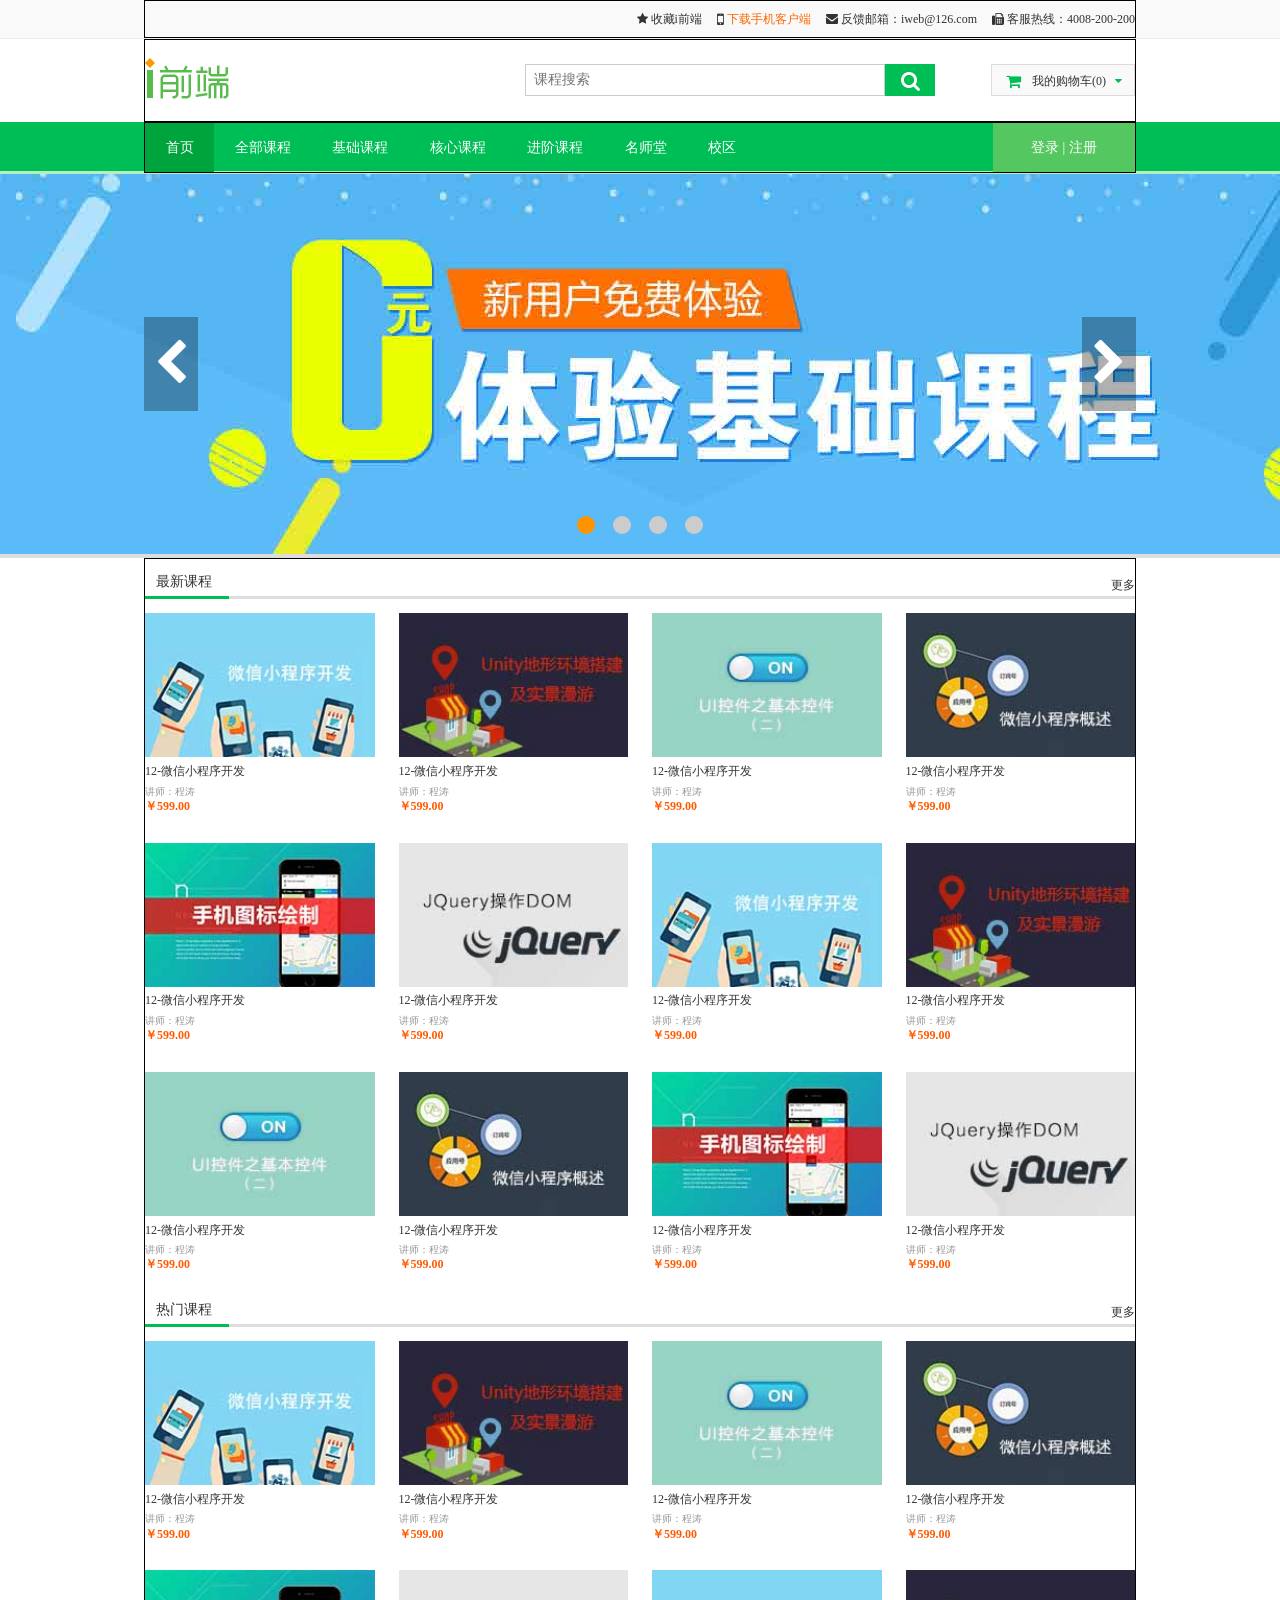
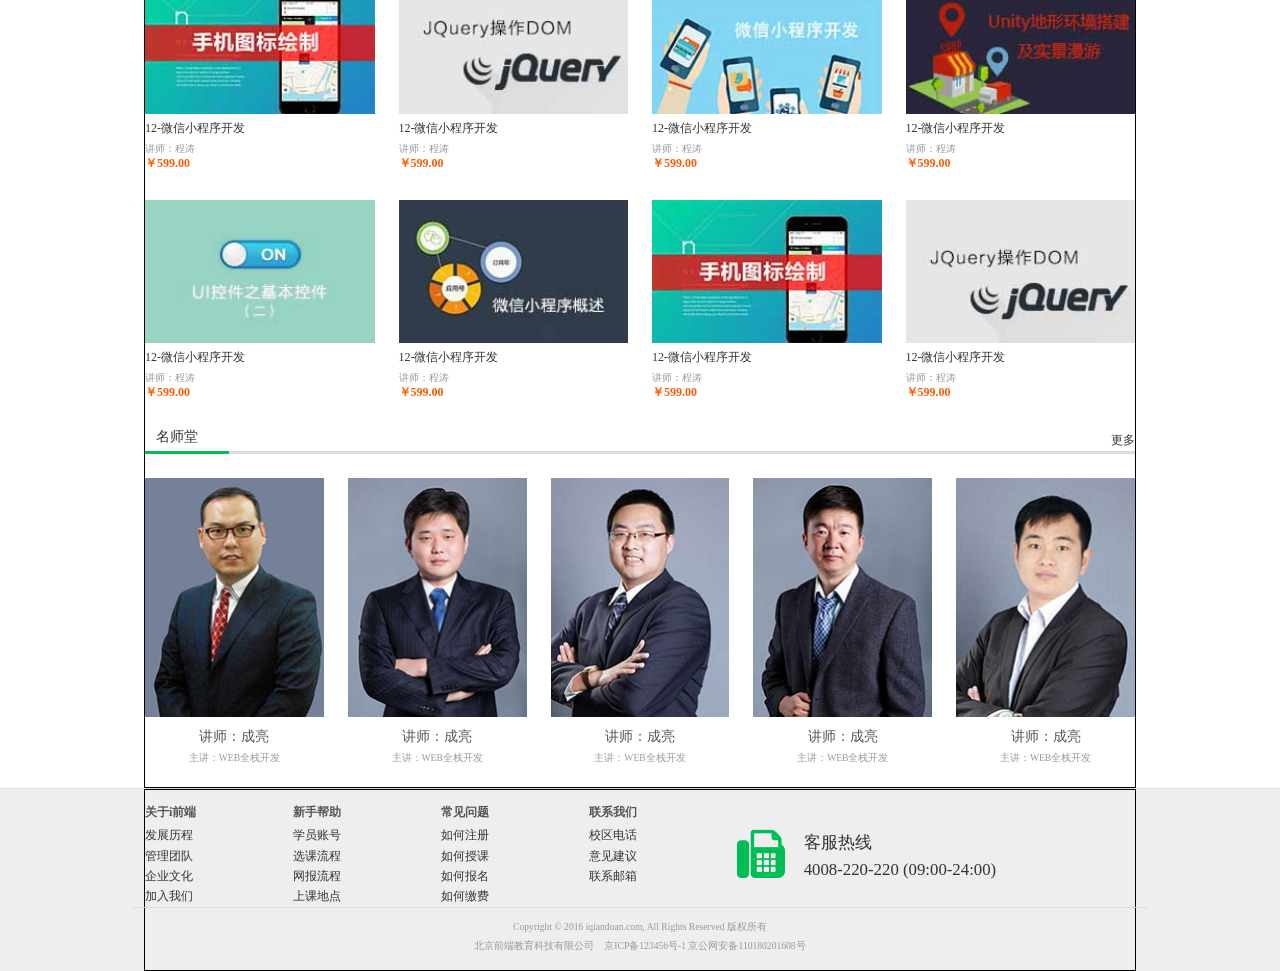
==== commit 273f8a37: "完成响应式页头" ====
--- a/iweb_frontend/index.html
+++ b/iweb_frontend/index.html
@@ -10,11 +10,10 @@
 		<link rel="stylesheet" href="css/scaffolding.css">
 		<link rel="stylesheet" href="css/layout.css">
 		<link rel="stylesheet" href="css/components.css">
-		<link rel="stylesheet" href="css/index.css">
 	</head>
 	<body>
 		<!-- 1.最顶部的“灰色条”：topbar -->
-		<div class="topbar hidden-sm">
+		<div class="topbar  hidden-sm">
 			<div class="container">
 				<div class="text-right">
 					<a href="#" class="topbar-item">
@@ -41,14 +40,14 @@
 			<div class="container">
 				<div class="row">
 					<!-- 左侧的LOGO -->
-					<div class="col-lg-2 col-sm-2 logo-container">
+					<div class="col-sm-2 col-lg-2 logo-container">
 						<a href="index.html">
 							<img src="img/logo.png" class="logo hidden-sm">
-							<img src="img/logo_reverse.png" class="logo_reverse hidden-md hidden-lg" >
+							<img src="img/logo_reverse.png" class="logo_reverse hidden-md hidden-lg">
 						</a>
 					</div>
-					<!-- 靠右对齐的搜索框和购物车按钮 -->
-					<div class="col-lg-10 col-sm-8">
+					<!-- 靠右对齐的搜索框和购物车按钮(PHONE屏幕隐藏) -->
+					<div class="col-sm-8 col-lg-10">
 						<!-- 搜索条 -->
 						<div class="search">
 							<input placeholder="课程搜索" class="search-input">
@@ -63,6 +62,7 @@
 							<span class="fa fa-caret-down"></span>
 						</div>
 					</div>
+					<!-- 仅在PHONE屏幕显示的：汉堡包按钮 -->
 					<div class="col-sm-2 hidden-md hidden-lg">
 						<span class="fa fa-navicon hamburger"></span>
 					</div>
@@ -74,7 +74,7 @@
 			<div class="container">
 				<div class="row">
 					<!-- 导航菜单 -->
-					<div class="col-lg-10 col-md-10 col-sm-12">
+					<div class="col-lg-10">
 						<ul class="menu">
 							<li class="active"><a href="#">首页</a></li>
 							<li><a href="#">全部课程</a></li>
@@ -84,10 +84,9 @@
 							<li><a href="#">名师堂</a></li>
 							<li><a href="#">校区</a></li>
 						</ul>
-						<a class="hidden-md hidden-lg"><span class="fa fa-times menu-close"></span></a>
 					</div>
 					<!-- 登录和注册 -->
-					<div class="col-lg-2 col-md-2  hidden-sm">
+					<div class="col-lg-2">
 						<div class="user-center">
 							<div class="text-center">
 								<a href="#">登录</a>
@@ -387,13 +386,13 @@
 			</div>
 		</div>
 		<!-- 6.底部条：bottombar -->
-		<div class="bottombar hidden-sm">
+		<div class="bottombar">
 			<div class="container">
 				<!-- 底部功能菜单 -->
 				<div class="row">
-					<div class="col-lg-7 col-md-12">
+					<div class="col-sm-12 col-md-12 col-lg-7">
 						<div class="row">
-							<div class="col-md-3 col-lg-3 col-sm-6">
+							<div class="col-sm-6 col-md-3 col-lg-3">
 								<h4 class="fn-menu-header">关于i前端</h4>
 								<ul class="fn-menu">
 									<li><a href="#">发展历程</a></li>
@@ -402,7 +401,7 @@
 									<li><a href="#">加入我们</a></li>
 								</ul>
 							</div>
-							<div class="col-md-3 col-lg-3 col-sm-6">
+							<div class="col-sm-6 col-md-3 col-lg-3">
 								<h4 class="fn-menu-header">新手帮助</h4>
 								<ul class="fn-menu">
 									<li><a href="#">学员账号</a></li>
@@ -411,7 +410,7 @@
 									<li><a href="#">上课地点</a></li>
 								</ul>
 							</div>
-							<div class="col-md-3 col-lg-3 col-sm-6">
+							<div class="col-sm-6 col-md-3 col-lg-3">
 								<h4 class="fn-menu-header">常见问题</h4>
 								<ul class="fn-menu">
 									<li><a href="#">如何注册</a></li>
@@ -420,7 +419,7 @@
 									<li><a href="#">如何缴费</a></li>
 								</ul>
 							</div>
-							<div class="col-md-3 col-lg-3 col-sm-6">
+							<div class="col-sm-6 col-md-3 col-lg-3">
 								<h4 class="fn-menu-header">联系我们</h4>
 								<ul class="fn-menu">
 									<li><a href="#">校区电话</a></li>
@@ -430,7 +429,7 @@
 							</div>
 						</div>
 					</div>
-					<div class="col-lg-5 col-md-12 col-sm-12">
+					<div class="col-sm-12 col-md-12 col-lg-5">
 						<div class="contact">
 							<span class="fa fa-fax"></span>
 							<div class="hotline">
@@ -441,51 +440,15 @@
 					</div>
 				</div>
 				<!-- 版权声明 -->
-				<div class="row">
-					<div class="col-lg-12 col-md-12 col-sm-12 col-sm-6">
-						<div class="copyright hidden-md hidden-sm">
+				<div class="row  hidden-sm">
+					<div class="col-md-12 col-lg-12">
+						<div class="copyright">
 							Copyright © 2016 iqianduan.com, All Rights Reserved 版权所有 <br>
 							北京前端教育科技有限公司　京ICP备123456号-1 京公网安备110180201608号
 						</div>
 					</div>
 				</div>
 			</div>
-			</div>
-	    <div class="tabber hidden-md hidden-lg">
-	    	<div class="container">
-	    		<div class="row">
-	    			<div class="col-sm-5-1">
-						<div class="tab active">
-							<span class="fa fa-home"></span>
-							<span>首页</span>
-						</div>
-					</div>
-	    			<div class="col-sm-5-1">
-						<div class="tab">
-							<span class="fa fa-book"></span>
-							<span>课程</span>
-						</div>
-					</div>
-	    			<div class="col-sm-5-1">
-						<div class="tab">
-							<span class="fa fa-bank"></span>
-							<span>校区</span>
-						</div>
-					</div>
-	    			<div class="col-sm-5-1">
-						<div class="tab">
-							<span class="fa fa-address-card"></span>
-							<span>讲师</span>
-						</div>
-					</div>
-	    			<div class="col-sm-5-1">
-						<div class="tab">
-							<span class="fa fa-user"></span>
-							<span>我的</span>
-						</div>
-					</div>
-	    		</div>
-	    	</div>
-	    </div>
+		</div>
 	</body>
 </html>
--- a/iweb_frontend/css/scaffolding.css
+++ b/iweb_frontend/css/scaffolding.css
@@ -33,19 +33,18 @@
 .hidden {
 	display: none;
 }
-@media  screen and (min-width:1024px) {
-	.hidden-lg
-	{
+@media screen and (min-width:1024px) {
+	.hidden-lg {			/*仅在PC屏幕下隐藏*/
 		display: none;
 	}
 }
-@media screen and (min-width: 768px) and (max-width:1023px){
-	.hidden-md{
+@media screen and (min-width:768px) and (max-width: 1023px) {
+	.hidden-md {			/*仅在PAD屏幕下隐藏*/
 		display: none;
 	}
 }
-@media screen and (max-width:767px) {
-	.hidden-sm{
+@media screen and (max-width: 767px) {
+	.hidden-sm {			/*仅在PHONE屏幕下隐藏*/
 		display: none;
 	}
 }
--- a/iweb_frontend/css/layout.css
+++ b/iweb_frontend/css/layout.css
@@ -1,44 +1,36 @@
 /* layout.css：项目的布局系统相关class
 ——仿写Bootstrap框架的布局系统：响应式网格布局系统 */
-.container {
-	/*定宽容器*/
+.container {				  /*定宽容器*/
 	display: block;
 	margin-left: auto;
 	margin-right: auto;
-	overflow: hidden;
-}
-
-.container-fluid {
-	/*流式容器*/
+	border: 1px solid #000;   /*测试用*/
+}
+.container-fluid {			  /*流式容器*/
 	display: block;
 	width: 100%;
 }
-
-.container:before,
-/*使用内容生成，防止子元素margin溢出*/
+.container:before,	/*使用内容生成，防止子元素margin溢出*/
 .container:after,
 .container-fluid:before,
-.container-fluid:after {
+.container-fluid:after  {
 	content: '';
 	display: table;
 }
-
 /* 容器类在PC屏幕下的尺寸 */
 @media screen and (min-width:1024px) {
 	.container {
 		width: 992px;
 	}
 }
-
 /* 容器类在PAD屏幕下的尺寸 */
-@media screen and (min-width:768px) and (max-width:1023px) {
+@media screen and (min-width:768px) and (max-width:1023px){
 	.container {
 		width: 750px;
 	}
 }
-
 /* 容器类在PHONE屏幕下的尺寸 */
-@media screen and (max-width:767px) {
+@media screen and (max-width:767px){
 	.container {
 		width: 100%;
 	}
@@ -61,290 +53,151 @@
 */
 /*row表示布局中的一行*/
 .row {
-	margin-left: 0em;
-	/*抵消最左侧的列的padding-left*/
-	margin-right: 0em;
-	/*抵消最右侧的列的padding-right*/
-}
-
+	margin-left: -1em; /*抵消最左侧的列的padding-left*/
+	margin-right: -1em; /*抵消最右侧的列的padding-right*/
+}
 /*在行的尾部生成一个新儿子，清除其它列由于浮动导致的行高坍塌问题*/
-.row:after {
+.row:after {	  
 	content: '';
 	display: block;
 	clear: both;
 }
-
-.col-sm-1,
-.col-sm-2,
-.col-sm-3,
-.col-sm-4,
-.col-sm-5,
-.col-sm-6,
-.col-sm-7,
-.col-sm-8,
-.col-sm-9,
-.col-sm-10,
-.col-sm-11,
-.col-sm-12,
-.col-md-1,
-.col-md-2,
-.col-md-3,
-.col-md-4,
-.col-md-5,
-.col-md-6,
-.col-md-7,
-.col-md-8,
-.col-md-9,
-.col-md-10,
-.col-md-11,
-.col-md-12,
-.col-lg-1,
-.col-lg-2,
-.col-lg-3,
-.col-lg-4,
-.col-lg-5,
-.col-lg-6,
-.col-lg-7,
-.col-lg-8,
-.col-lg-9,
-.col-lg-10,
-.col-lg-11,
-.col-lg-12,
-.col-lg-5-1,
-.col-lg-5-2,
-.col-lg-5-3,
-.col-lg-5-4,
-.col-lg-5-5,
-.col-sm-5-1,
-.col-sm-5-2,
-.col-sm-5-3,
-.col-sm-5-4,
-.col-sm-5-5 {
-	float: left;
-	/*浮动之后两个列才能处于同一行中*/
-	padding: 0 1em;
-	/*为所有的列添加1em的横向留白，组成2em的槽宽(gutter)*/
-}
-
+.col-sm-1, .col-sm-2, .col-sm-3, .col-sm-4, .col-sm-5, .col-sm-6, .col-sm-7, .col-sm-8, .col-sm-9, .col-sm-10, .col-sm-11, .col-sm-12, .col-md-1, .col-md-2, .col-md-3, .col-md-4, .col-md-5, .col-md-6, .col-md-7, .col-md-8, .col-md-9, .col-md-10, .col-md-11, .col-md-12, .col-lg-1, .col-lg-2, .col-lg-3, .col-lg-4, .col-lg-5, .col-lg-6, .col-lg-7, .col-lg-8, .col-lg-9, .col-lg-10, .col-lg-11, .col-lg-12, .col-lg-5-1, .col-lg-5-2, .col-lg-5-3, .col-lg-5-4, .col-lg-5-5 {
+	float: left;  /*浮动之后两个列才能处于同一行中*/        
+	padding: 0  1em;   /*为所有的列添加1em的横向留白，组成2em的槽宽(gutter)*/
+} 
 /* 在PC屏幕下每个列的宽度 */
 @media screen and (min-width: 1024px) {
 	.col-lg-5-1 {
 		width: 20%;
 	}
-
 	.col-lg-5-2 {
 		width: 40%;
 	}
-
 	.col-lg-5-3 {
 		width: 60%;
 	}
-
 	.col-lg-5-4 {
 		width: 80%;
 	}
-
 	.col-lg-5-5 {
 		width: 100%;
 	}
-
 	.col-lg-1 {
-		width: 8.3333333333%;
-		/* 1/12 */
-	}
-
+		width: 8.3333333333%;  /* 1/12 */
+	}
 	.col-lg-2 {
-		width: 16.66666666666%;
-		/* 2/12 */
-	}
-
+		width: 16.66666666666%;  /* 2/12 */
+	}
 	.col-lg-3 {
-		width: 25%;
-		/* 3/12 */
-	}
-
+		width: 25%;  /* 3/12 */
+	}
 	.col-lg-4 {
-		width: 33.33333333333%;
-		/* 4/12 */
-	}
-
+		width: 33.33333333333%;  /* 4/12 */
+	}
 	.col-lg-5 {
-		width: 41.666666666666%;
-		/* 5/12 */
-	}
-
+		width: 41.666666666666%;  /* 5/12 */
+	}
 	.col-lg-6 {
-		width: 50%;
-		/* 6/12 */
-	}
-
+		width: 50%;  /* 6/12 */
+	}
 	.col-lg-7 {
-		width: 58.3333333333%;
-		/* 7/12 */
-	}
-
+		width: 58.3333333333%;  /* 7/12 */
+	}
 	.col-lg-8 {
-		width: 66.66666666666%;
-		/* 8/12 */
-	}
-
+		width: 66.66666666666%;  /* 8/12 */
+	}
 	.col-lg-9 {
-		width: 75%;
-		/* 9/12 */
-	}
-
+		width: 75%;  /* 9/12 */
+	}
 	.col-lg-10 {
-		width: 83.33333333333%;
-		/* 10/12 */
-	}
-
+		width: 83.33333333333%;  /* 10/12 */
+	}
 	.col-lg-11 {
-		width: 91.666666666666%;
-		/* 11/12 */
-	}
-
+		width: 91.666666666666%;  /* 11/12 */
+	}
 	.col-lg-12 {
-		width: 100%;
-		/* 12/12 */
-	}
-}
-
-/* 在PAD屏幕下每个列的宽度 */
+		width: 100%;  /* 12/12 */
+	}
+}
+
+/* 在PAD屏幕下每个列的宽度 */ 
 @media screen and (min-width: 768px) and (max-width: 1023px) {
 	.col-md-1 {
-		width: 8.3333333333%;
-		/* 1/12 */
-	}
-
+		width: 8.3333333333%;  /* 1/12 */
+	}
 	.col-md-2 {
-		width: 16.66666666666%;
-		/* 2/12 */
-	}
-
+		width: 16.66666666666%;  /* 2/12 */
+	}
 	.col-md-3 {
-		width: 25%;
-		/* 3/12 */
-	}
-
+		width: 25%;  /* 3/12 */
+	}
 	.col-md-4 {
-		width: 33.33333333333%;
-		/* 4/12 */
-	}
-
+		width: 33.33333333333%;  /* 4/12 */
+	}
 	.col-md-5 {
-		width: 41.666666666666%;
-		/* 5/12 */
-	}
-
+		width: 41.666666666666%;  /* 5/12 */
+	}
 	.col-md-6 {
-		width: 50%;
-		/* 6/12 */
-	}
-
+		width: 50%;  /* 6/12 */
+	}
 	.col-md-7 {
-		width: 58.3333333333%;
-		/* 7/12 */
-	}
-
+		width: 58.3333333333%;  /* 7/12 */
+	}
 	.col-md-8 {
-		width: 66.66666666666%;
-		/* 8/12 */
-	}
-
+		width: 66.66666666666%;  /* 8/12 */
+	}
 	.col-md-9 {
-		width: 75%;
-		/* 9/12 */
-	}
-
+		width: 75%;  /* 9/12 */
+	}
 	.col-md-10 {
-		width: 83.33333333333%;
-		/* 10/12 */
-	}
-
+		width: 83.33333333333%;  /* 10/12 */
+	}
 	.col-md-11 {
-		width: 91.666666666666%;
-		/* 11/12 */
-	}
-
+		width: 91.666666666666%;  /* 11/12 */
+	}
 	.col-md-12 {
-		width: 100%;
-		/* 12/12 */
+		width: 100%;  /* 12/12 */
 	}
 }
 
 /* 在PHONE屏幕下每个列的宽度 */
 @media screen and (max-width: 767px) {
-	.col-sm-5-1{
-		width: 20%;
-	}
-	.col-sm-5-2{
-		width: 40%;
-	}
-	.col-sm-5-3{
-		width: 60%;
-	}
-	.col-sm-5-4{
-		width: 80%;
-	}
-	.col-sm-5-5{
-		width: 100%;
-	}
 	.col-sm-1 {
-		width: 8.3333333333%;
-		/* 1/12 */
+		width: 8.3333333333%;  /* 1/12 */
 	}
 	.col-sm-2 {
-		width: 16.66666666666%;
-		/* 2/12 */
-	}
-
+		width: 16.66666666666%;  /* 2/12 */
+	}
 	.col-sm-3 {
-		width: 25%;
-		/* 3/12 */
-	}
-
+		width: 25%;  /* 3/12 */
+	}
 	.col-sm-4 {
-		width: 33.33333333333%;
-		/* 4/12 */
-	}
-
+		width: 33.33333333333%;  /* 4/12 */
+	}
 	.col-sm-5 {
-		width: 41.666666666666%;
-		/* 5/12 */
-	}
-
+		width: 41.666666666666%;  /* 5/12 */
+	}
 	.col-sm-6 {
-		width: 50%;
-		/* 6/12 */
-	}
-
+		width: 50%;  /* 6/12 */
+	}
 	.col-sm-7 {
-		width: 58.3333333333%;
-		/* 7/12 */
-	}
-
+		width: 58.3333333333%;  /* 7/12 */
+	}
 	.col-sm-8 {
-		width: 66.66666666666%;
-		/* 8/12 */
-	}
-
+		width: 66.66666666666%;  /* 8/12 */
+	}
 	.col-sm-9 {
-		width: 75%;
-		/* 9/12 */
-	}
-
+		width: 75%;  /* 9/12 */
+	}
 	.col-sm-10 {
-		width: 83.33333333333%;
-		/* 10/12 */
-	}
-
+		width: 83.33333333333%;  /* 10/12 */
+	}
 	.col-sm-11 {
-		width: 91.666666666666%;
-		/* 11/12 */
-	}
-
+		width: 91.666666666666%;  /* 11/12 */
+	}
 	.col-sm-12 {
-		width: 100%;
-		/* 12/12 */
-	}
-}
+		width: 100%;  /* 12/12 */
+	}
+}
+
--- a/iweb_frontend/css/components.css
+++ b/iweb_frontend/css/components.css
@@ -2,6 +2,7 @@
 /* 1.顶部的灰色条 */
 .topbar {
 	background: #f9f9f9;
+	border-bottom: 1px solid #eee;
 	line-height: 36px;
 }
 .download-app {
@@ -21,7 +22,6 @@
 .logo {
 	margin:  1.5em  0;
 }
-
 .search {
 	/* 保证元素在父容器中竖直居中方法1：调整上间距 */
 	/* margin-top: 25px; */
@@ -35,11 +35,14 @@
 	width: 360px;
 	height: 32px;
 	line-height: 32px;
+	padding: 0  0.6em;
 	font-size: 1.15em;
 	border: 1px solid #ccc;
 	margin-right: 50px;		/*让出右侧的搜索按钮的空间*/
 }
 .search-button {
+	width: 50px;
+	height: 32px;
 	background: #00be56;
 	color: #fff;
 	line-height: 32px;
@@ -64,61 +67,50 @@
 	color: #00be56;
 	padding: 0  0.5em;
 }
-@media screen and (max-width:767px) {
-	.searchbar{
+/* PHONE屏幕下的搜索条：LOGO + Search + Hamburger */
+@media screen and (max-width: 767px) {
+	.searchbar {
 		background: #00be56;
 		border-bottom: 3px solid #b3efc0;
 		height: 52px;
 		font-size: 1.15em;
 	}
-	.logo_reverse{
-		transform: translateX(10px);
-		width: 100%;/*正常那情况下，空值弹性盒子中的子元素的尺寸应该使用 弹性占比（flex）“
-		即可--此方式只会拉伸图片的宽，而不改变的高，所以此处没有使用*/
-	}
-	.logo-container{
-		height: 52px;/*容器的高大于内容的高才有竖直居中问题*/
-		display: flex;/*图片的容器显示模式变为：弹性盒子*/
-		align-items: center;/*弹性盒子中的子元素居中对齐*/
+	.logo-container {
+		height: 52px;	/*容器的高大于内容的高，才可能有竖直居中问题*/
+		display: flex;	/*图片的容器显示模式变为：弹性盒子*/
+		align-items: center;  /*弹性盒子中的子元素居中对齐*/
+	}
+	.logo_reverse {
+		/* flex: 1; */
+		width: 100%;	/*正常情况下，控制弹性盒子中子元素的尺寸应该使用“弹性占比（flex）”即可——此方式只会拉伸图片的宽，而不改变的高，所以此处没有使用*/
 	}
 	.search {
-		position:relative;/*默认定位 静态定位*/
-		top: 0;
-		right: 0;
-		margin-top: 0px;/*网上微调自身高度的一半*/
+		position: relative;  /*相对定位—为放大镜提供定位参照物*/
+		margin-top: 10px;  /*为输入框竖直居中增加上间距*/
+		top: 0;		/*清除全局样式中定位相关修改*/
+		right: 0;	/*清除全局样式中定位相关修改*/
 	}
 	.search-input {
 		width: 100%;
-		height: 32px;
-		line-height: 32px;
-		padding: 0  0.6em;
-		font-size: 1.15em;
-		border: 1px solid #ccc;
-		margin-top: 9px;
-		padding: 0  3em 0 0.6em;
-		margin-right: 0px;		/*清除之前对所有屏幕设定的间距*/
+		padding: 0   3em   0   0.6em;
+		margin-right: 0;	/*清除之前对所有屏幕设定的间距*/
 	}
 	.search-button {
-		width: 50px;
-		height: 32px;
 		background: transparent;
 		color: #00be56;
-		line-height: 32px;
-		border: none;
-		font-size: 1.7em;
-		
-		right:0px;
-		top: 6px;
-	}
-	 .hamburger{
-		margin-left:-10px;
+		top: -2px;
+	}
+	.hamburger {
 		color: #fff;
-		font-size: 3em;
-		margin-top: 3px;
-		transform: translateX(2px);
-	} 
+		line-height: 52px;
+		font-size: 26px;
+	}
 	
-}
+	.navbar {			/*临时，非永久*/
+		display: none;
+	}
+}
+
 /* 3.导航条 */
 .navbar {
 	background: #00be56;
@@ -153,32 +145,7 @@
 .user-center  a:hover {
 	color: #ffff9b;
 }
-@media screen and (max-width:767px){
-	/*PHONE屏幕下，导航条变为“充满整个屏幕的半透明区”*/
-	.navbar{
-		transform: translateX(-100%);
-		position: fixed;
-		left: 0;
-		top: 0;
-		right: 0;
-		bottom: 0;
-		background: rgba(0,0,0,0.7);
-		height: auto;
-		z-index: 9999;
-	}
-	.menu>li{
-		float: none;
-		text-align: center;
-		border: 1px solid #aaa;
-	}
-	.menu-close{
-		position: absolute;
-		top: 10px;
-		right:10px;
-		color: #fff;
-		font-size: 3em;
-	}
-}
+
 /* 4.轮播广告 */
 .carouselbar {
 	border-bottom: 4px solid #ddd;
@@ -238,39 +205,115 @@
 .carousel   .controls  .next {
 	margin-left: 442px;
 }
-@media  screen and (max-width:767px) {
-	.carousel .items a{
-		height: 200px;
-		background-size: cover;
-	}
-	.carousel .controls{
-		position: static;/*取消。prev和next父元素的绝对定位，让他两个的定位参照物设定为.carousel即可*/
-	}
-	.carousel .controls .prev{
-		margin-left: 0px;
-		left: 0;
-		top: 50%;
-	}
-	.carousel .controls .next{
-		margin-right:0px;
-		top: 50%;
-		right: 0;
-	}
-}
-@media screen and (min-width:768px) and (max-width:1023px) {
-	.carousel .controls .prev{
-		margin-left: -375px;
-	}
-	.carousel .controls .next{
-		margin-left: 321px;
-	}
-}
 .carousel   .controls  .prev:hover,
 .carousel   .controls  .next:hover {
 	background: rgba(0,0,0, 0.6);
 }
 /* 5.主体部分 */
-
+.mainbar {
+	border-bottom: 1px solid #ddd;
+}
+.mainbar  .header  {
+	position: relative;  /*为绝对定位的子元素提供参照物*/
+	border-bottom: 3px solid #ddd;
+}
+.mainbar  .header   h3 {
+	font-weight: normal;	/*标题字取消加粗*/
+	margin-bottom:  .5em;	/*0.5简写为.5*/
+	padding: 0   0.8em;		/*此处的0.8可简写为.8*/
+}
+.mainbar  .header  a {
+	position: absolute;
+	right: 0;
+	bottom: .3em
+}
+.mainbar  .header  span {
+	width: 7em;
+	height: 3px;
+	position: absolute;
+	left: 0;
+	bottom: -3px;	/*此处如果使用0，仍然在父容器边框内*/
+	background: #00be56;
+}
+.mainbar   .course  {
+	padding: 1.2em   0;   /*每个列中的.course需要自己提供上下间距*/
+	/* border: 1px solid #000; */
+}
+.mainbar   .course   .pic   img {
+	width: 100%;
+}
+.mainbar   .course   .title {
+	display: block;		/*让课程标题占一整行*/
+	text-align: left;
+	line-height: 1.8em;
+}
+.mainbar   .course   .teacher {
+	display: block;		/*让讲师姓名占一整行*/
+	font-size:  .8em;
+	color: #999;
+	text-align: left;
+	line-height: 1.8em;
+}
+.mainbar   .course   .price {
+	display: block;   /*让价格占一整行*/
+	font-weight: bold;
+	color: #ff5a00;
+	text-align: left;
+}
+.mainbar   .teacher-item  {
+	padding: 2em  0;
+}
+.mainbar   .teacher-item   .pic   img {
+	width: 100%;
+}
+.mainbar   .teacher-item   .tname {
+	font-size: 1.2em;
+	color: #555;
+	line-height: 2.2em;
+	display: block;			/*显示为块级元素，独占一行*/
+	text-align: center;
+}
+.mainbar   .teacher-item   .maincourse {
+	font-size:  .8em;
+	color: #999;
+	display: block;	/*显示为块级元素，独占一行*/
+	text-align: center;
+}
+/* 在PAD屏幕下，讲师列表一行只能显示3.5个讲师信息，溢出内容水平滚动 */
+@media  screen  and  (min-width:768px)  and  (max-width: 1023px) {
+	.teacher-list {
+		white-space: nowrap;  /*一行结尾处的空白处不换行*/
+		overflow-x: auto; /*水平方向内容溢出时显示滚动条*/
+		margin-left: 0;   /*取消.row左边带的margin*/
+		margin-right: 0;  /*取消.row右边带的margin*/
+	}
+	.col-lg-5-1 {
+		/*取消列浮动——浮动元素只要空间不够必然转到下一行*/
+		float: none; 
+		/*根据PAD屏下的.container宽度(750px)，设置内容宽*/
+		width: 214px;
+		/*将列设置为“行内块”——就可以在一行中出现多个列*/
+		display: inline-block;
+	}
+}
+
+/* 在PHONE屏幕下，讲师列表一行只能大约显示2.5个讲师信息，溢出内容水平滚动 */
+@media  screen  and  (max-width: 767px) {
+	.teacher-list {
+		white-space: nowrap;  /*一行结尾处的空白处不换行*/
+		overflow-x: auto; /*水平方向内容溢出时显示滚动条*/
+		margin-left: 0;   /*取消.row左边带的margin*/
+		margin-right: 0;  /*取消.row右边带的margin*/
+	}
+	.col-lg-5-1 {
+		/*取消列浮动——浮动元素只要空间不够必然转到下一行*/
+		float: none; 
+		/*根据PHONE屏下的.container宽度(100%，基本都在320px~375px之间)，设置内容宽*/
+		width: 140px;
+		/*将列设置为“行内块”——就可以在一行中出现多个列*/
+		display: inline-block;
+	}
+}
 
 
 /* 6.底部条 */
@@ -308,43 +351,4 @@
 	font-size:  .8em;
 	line-height: 2em;
 	margin: 1em  0  1.5em;
-}
-
-/*底部的页签条*/
-.tabber{
-	position:fixed;
-	left: 0;
-	right: 0;
-	bottom: 0;
-	height: 64px;
-	background: #f8f6fa;
-	border-top: 1px solid #b2cfcc;
-}
-@media screen and (max-width:767px) {
-	body{
-		margin-bottom: 64px;
-	}
-	.tabber{
-		position:fixed;
-		left: 0;
-		right: 0;
-		bottom: 0;
-		height: 64px;
-		background: #f8f6fa;
-		border-top: 1px solid #b2cfcc;
-	}
-	.tab{
-		color: #ccc;
-		text-align: center;
-		padding: 8px 0 0 ;
-	}
-	.tab.active{
-	    color: #00be56;
-	}
-	.tab .fa{
-		font-size: 2.6em;
-	}
-	.tab>span{
-		display: block;
-	}
-}
+}
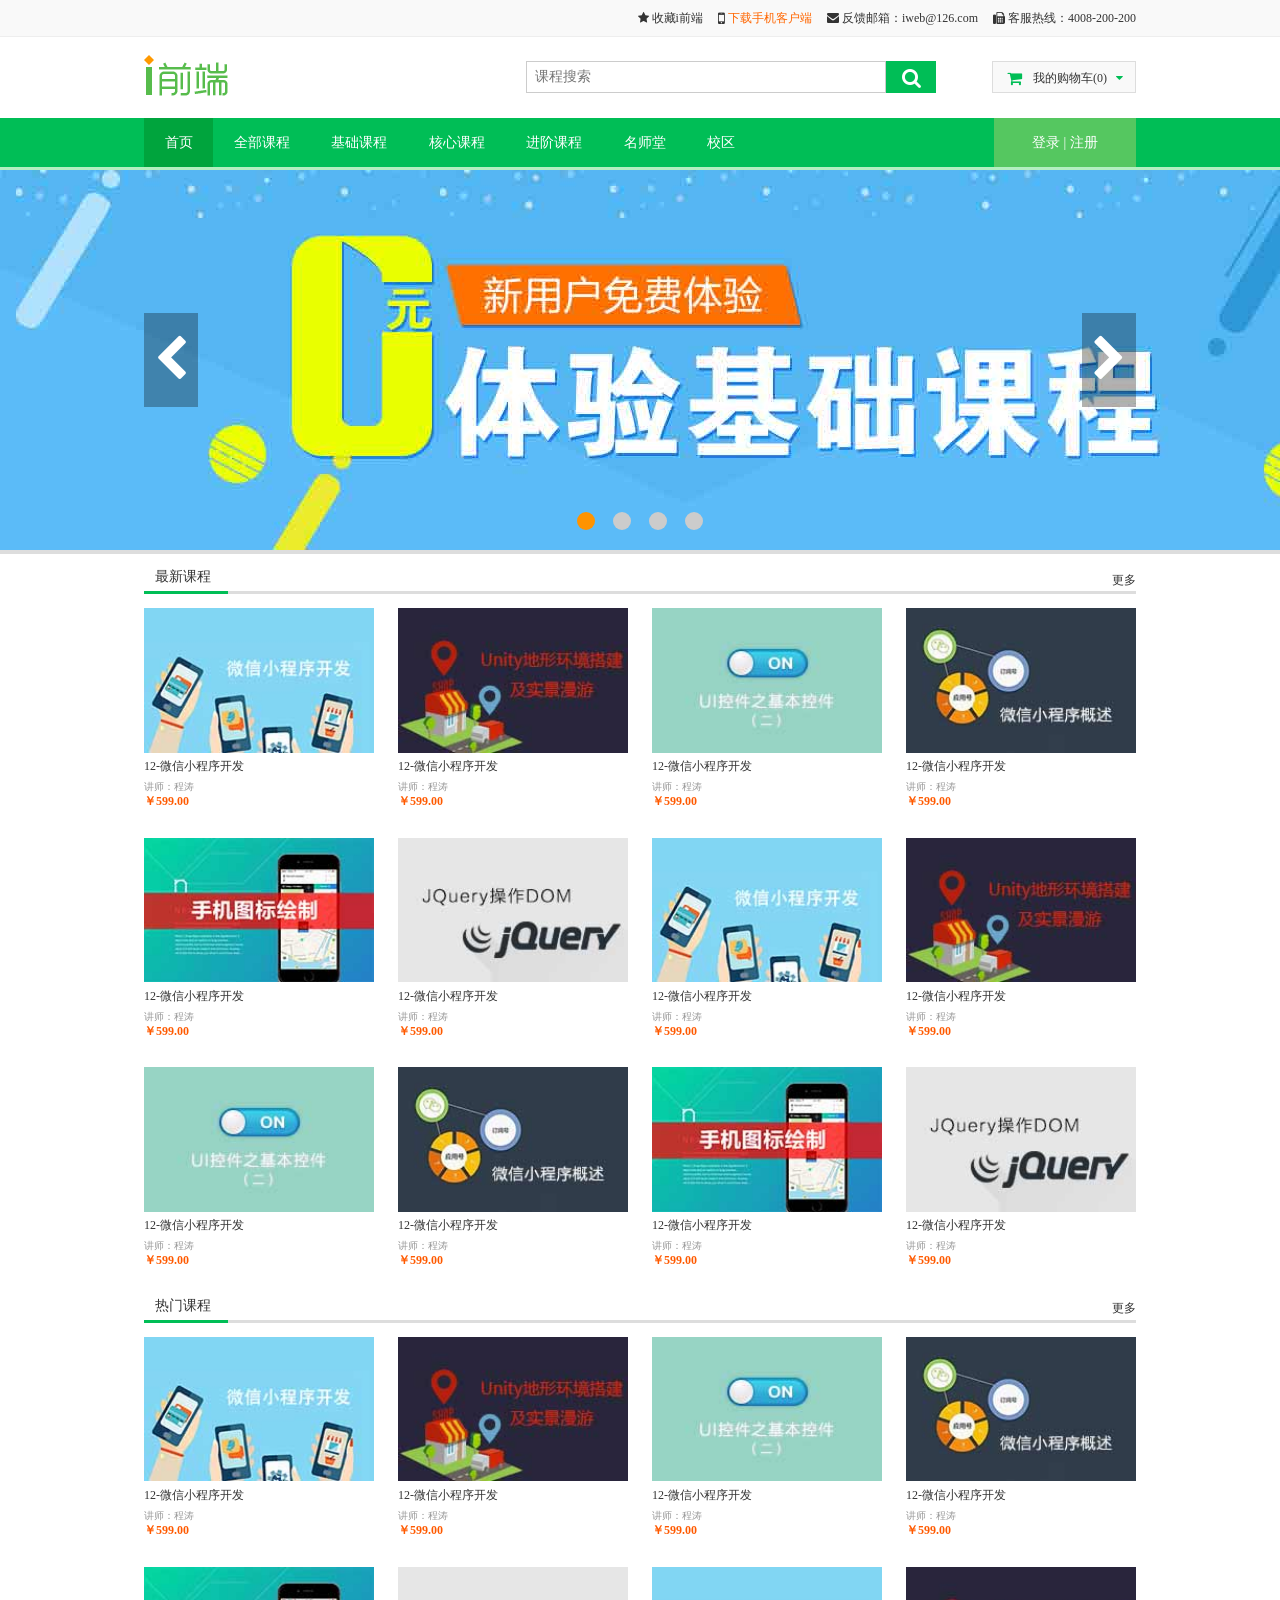
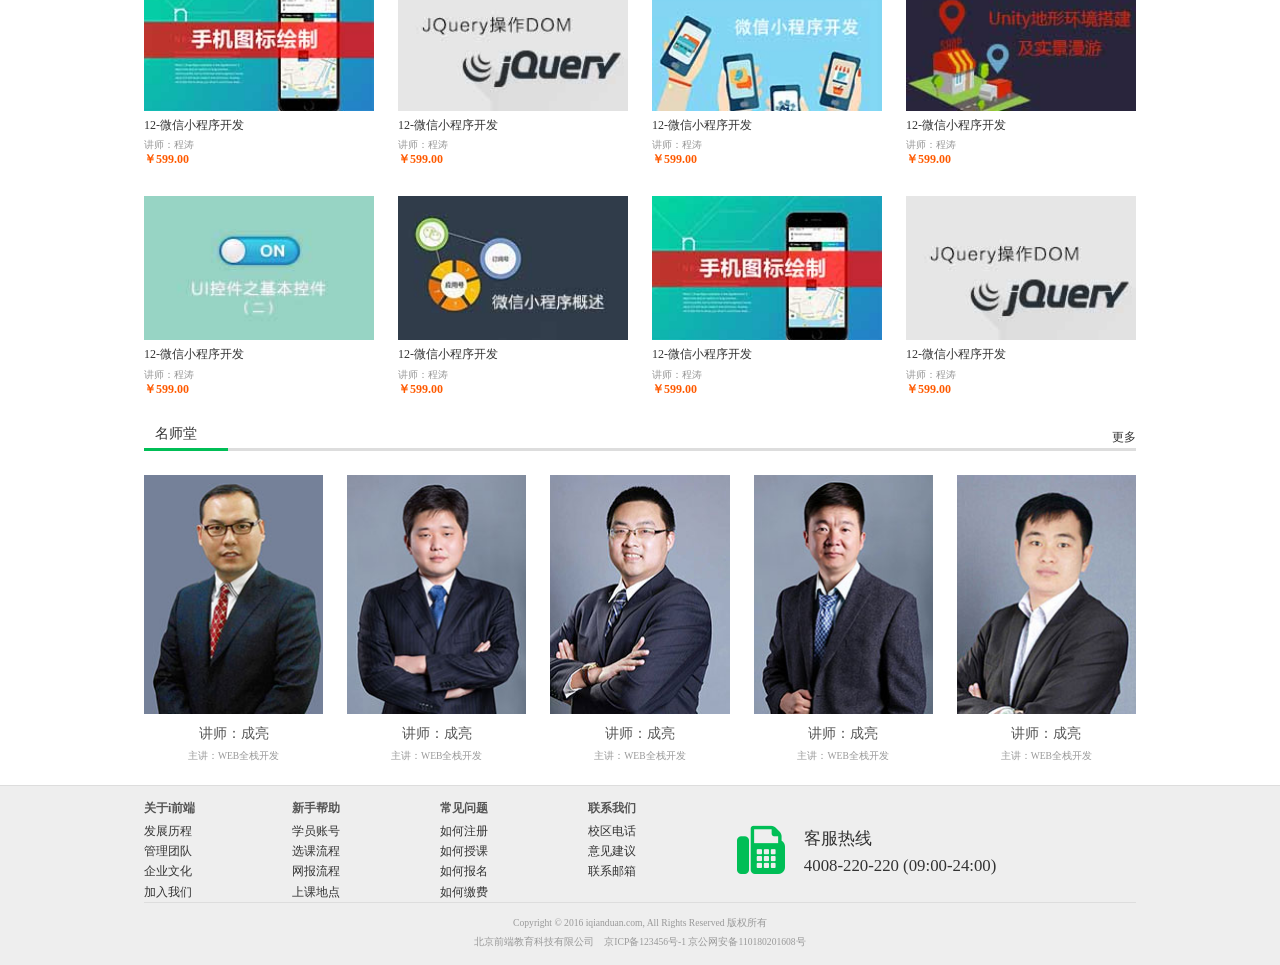
==== commit c1a34f16: "完善响应式轮播广告组件" ====
--- a/iweb_frontend/index.html
+++ b/iweb_frontend/index.html
@@ -10,6 +10,7 @@
 		<link rel="stylesheet" href="css/scaffolding.css">
 		<link rel="stylesheet" href="css/layout.css">
 		<link rel="stylesheet" href="css/components.css">
+		<link rel="stylesheet" href="css/index.css">
 	</head>
 	<body>
 		<!-- 1.最顶部的“灰色条”：topbar -->
@@ -64,17 +65,18 @@
 					</div>
 					<!-- 仅在PHONE屏幕显示的：汉堡包按钮 -->
 					<div class="col-sm-2 hidden-md hidden-lg">
-						<span class="fa fa-navicon hamburger"></span>
+						<!-- 通过添加自定义属性，为元素添加JS操作 -->
+						<span data-toggle="nav" class="fa fa-navicon hamburger"></span>
 					</div>
 				</div>
 			</div>
 		</div>
 		<!-- 3.导航条：navbar -->
-		<div class="navbar">
+		<div data-target="nav" class="navbar">
 			<div class="container">
 				<div class="row">
 					<!-- 导航菜单 -->
-					<div class="col-lg-10">
+					<div class="col-sm-12 col-md-10 col-lg-10">
 						<ul class="menu">
 							<li class="active"><a href="#">首页</a></li>
 							<li><a href="#">全部课程</a></li>
@@ -84,9 +86,11 @@
 							<li><a href="#">名师堂</a></li>
 							<li><a href="#">校区</a></li>
 						</ul>
+						<!-- 仅在PHONE屏幕下显示的关闭按钮 -->
+						<span data-close="nav" class="menu-close hidden-md hidden-lg">&times;</span>
 					</div>
 					<!-- 登录和注册 -->
-					<div class="col-lg-2">
+					<div class="col-md-2 col-lg-2  hidden-sm">
 						<div class="user-center">
 							<div class="text-center">
 								<a href="#">登录</a>
@@ -111,17 +115,17 @@
 					</ul>
 					<!-- 轮播指示器 -->
 					<ul class="indicators">
-						<li class="active"></li>
-						<li></li>
-						<li></li>
-						<li></li>
+						<li data-carousel-to="0" class="active"></li>
+						<li data-carousel-to="1" ></li>
+						<li data-carousel-to="2" ></li>
+						<li data-carousel-to="3" ></li>
 					</ul>
 					<!-- 上/下一张切换控件 -->
 					<div class="controls">
-						<div class="prev">
+						<div data-carousel="prev" class="prev">
 							<span class="fa fa-chevron-left"></span>
 						</div>
-						<div class="next">
+						<div data-carousel="next" class="next">
 							<span class="fa fa-chevron-right"></span>
 						</div>
 					</div>
@@ -386,7 +390,7 @@
 			</div>
 		</div>
 		<!-- 6.底部条：bottombar -->
-		<div class="bottombar">
+		<div class="bottombar hidden-sm">
 			<div class="container">
 				<!-- 底部功能菜单 -->
 				<div class="row">
@@ -450,5 +454,45 @@
 				</div>
 			</div>
 		</div>
+		<!-- 7.页签条：tabbar——仅在PHONE中显示，功能约等于顶部的导航条，但是最多只能放六项 -->
+		<div class="tabbar hidden-md hidden-lg">
+			<div class="container">
+				<div class="row">
+					<div class="col-sm-5-1">
+						<div class="tab  active">
+							<span class="fa fa-home"></span>
+							<div>首页</div>
+						</div>
+					</div>
+					<div class="col-sm-5-1">
+						<div class="tab">
+							<span class="fa fa-map"></span>
+							<div>课程</div>
+						</div>
+					</div>
+					<div class="col-sm-5-1">
+						<div class="tab">
+							<span class="fa fa-bank"></span>
+							<div>校区</div>
+						</div>
+					</div>
+					<div class="col-sm-5-1">
+						<div class="tab">
+							<span class="fa fa-address-card"></span>
+							<div>讲师</div>
+						</div>
+					</div>
+					<div class="col-sm-5-1">
+						<div class="tab">
+							<span class="fa fa-user"></span>
+							<div>用户</div>
+						</div>
+					</div>
+				</div>
+			</div>
+		</div>
+		<!-- 在此处引入所有的js文件 -->
+		<script src="js/components.js"></script>
+		<script src="js/index.js"></script>
 	</body>
 </html>
--- a/iweb_frontend/css/layout.css
+++ b/iweb_frontend/css/layout.css
@@ -4,7 +4,7 @@
 	display: block;
 	margin-left: auto;
 	margin-right: auto;
-	border: 1px solid #000;   /*测试用*/
+	overflow: hidden;  /*隐藏.row左右的外间距(因.col间的槽宽造成的)*/
 }
 .container-fluid {			  /*流式容器*/
 	display: block;
@@ -62,7 +62,7 @@
 	display: block;
 	clear: both;
 }
-.col-sm-1, .col-sm-2, .col-sm-3, .col-sm-4, .col-sm-5, .col-sm-6, .col-sm-7, .col-sm-8, .col-sm-9, .col-sm-10, .col-sm-11, .col-sm-12, .col-md-1, .col-md-2, .col-md-3, .col-md-4, .col-md-5, .col-md-6, .col-md-7, .col-md-8, .col-md-9, .col-md-10, .col-md-11, .col-md-12, .col-lg-1, .col-lg-2, .col-lg-3, .col-lg-4, .col-lg-5, .col-lg-6, .col-lg-7, .col-lg-8, .col-lg-9, .col-lg-10, .col-lg-11, .col-lg-12, .col-lg-5-1, .col-lg-5-2, .col-lg-5-3, .col-lg-5-4, .col-lg-5-5 {
+.col-sm-1, .col-sm-2, .col-sm-3, .col-sm-4, .col-sm-5, .col-sm-6, .col-sm-7, .col-sm-8, .col-sm-9, .col-sm-10, .col-sm-11, .col-sm-12, .col-md-1, .col-md-2, .col-md-3, .col-md-4, .col-md-5, .col-md-6, .col-md-7, .col-md-8, .col-md-9, .col-md-10, .col-md-11, .col-md-12, .col-lg-1, .col-lg-2, .col-lg-3, .col-lg-4, .col-lg-5, .col-lg-6, .col-lg-7, .col-lg-8, .col-lg-9, .col-lg-10, .col-lg-11, .col-lg-12, .col-lg-5-1, .col-lg-5-2, .col-lg-5-3, .col-lg-5-4, .col-lg-5-5, .col-sm-5-1, .col-sm-5-2, .col-sm-5-3, .col-sm-5-4, .col-sm-5-5 {
 	float: left;  /*浮动之后两个列才能处于同一行中*/        
 	padding: 0  1em;   /*为所有的列添加1em的横向留白，组成2em的槽宽(gutter)*/
 } 
@@ -163,6 +163,21 @@
 
 /* 在PHONE屏幕下每个列的宽度 */
 @media screen and (max-width: 767px) {
+	.col-sm-5-1 {
+		width: 20%;
+	}
+	.col-sm-5-2 {
+		width: 40%;
+	}
+	.col-sm-5-3 {
+		width: 60%;
+	}
+	.col-sm-5-4 {
+		width: 80%;
+	}
+	.col-sm-5-5 {
+		width: 100%;
+	}
 	.col-sm-1 {
 		width: 8.3333333333%;  /* 1/12 */
 	}
--- a/iweb_frontend/css/components.css
+++ b/iweb_frontend/css/components.css
@@ -83,10 +83,11 @@
 	.logo_reverse {
 		/* flex: 1; */
 		width: 100%;	/*正常情况下，控制弹性盒子中子元素的尺寸应该使用“弹性占比（flex）”即可——此方式只会拉伸图片的宽，而不改变的高，所以此处没有使用*/
+		transform: translateX(12px);  /*变形函数：X轴平移*/
 	}
 	.search {
 		position: relative;  /*相对定位—为放大镜提供定位参照物*/
-		margin-top: 10px;  /*为输入框竖直居中增加上间距*/
+		margin-top: 9px;  /*为输入框竖直居中增加上间距*/
 		top: 0;		/*清除全局样式中定位相关修改*/
 		right: 0;	/*清除全局样式中定位相关修改*/
 	}
@@ -104,10 +105,8 @@
 		color: #fff;
 		line-height: 52px;
 		font-size: 26px;
-	}
-	
-	.navbar {			/*临时，非永久*/
-		display: none;
+		transform: translateX(2px);
+		cursor: pointer;
 	}
 }
 
@@ -144,6 +143,38 @@
 }
 .user-center  a:hover {
 	color: #ffff9b;
+}
+@media  screen  and  (max-width: 767px){
+	/* PHONE屏幕下，导航条变为“充满整个屏幕的半透明区” */
+	.navbar {			
+		/*默认情况下，响应式导航条隐藏在屏幕左侧*/
+		transform: translateX(-100%); 
+		position: fixed;
+		top: 0;
+		right: 0;
+		bottom: 0;
+		left: 0;
+		background: rgba(0, 0, 0, 0.9);
+		height: auto;	/*必需覆盖所有屏幕下高度为52px的设定*/
+		z-index: 9999;  /*必需足够高，以盖住页面中绝对定位的元素*/
+		transition: all .5s;
+	}
+	.navbar.active{
+		transform: translate(0);
+	}
+	.menu > li {
+		float: none;	/*PHONE下每个菜单项独占一行*/
+		text-align: center;
+		border-bottom: 1px solid #666;
+	}
+	.menu-close {	/*仅在PHONE屏幕下显示的关闭按钮*/
+		position: absolute;
+		top: 7px;
+		right: 10px;
+		color: #fff;
+		font-size: 2em;
+		cursor: pointer;
+	}
 }
 
 /* 4.轮播广告 */
@@ -178,16 +209,16 @@
 	margin: 0  9px;
 	cursor: pointer;	 /*光标悬停时变为“小手”*/
 }
-.carousel   .indicators   li.active {
+.carousel  .indicators   li.active {
 	background: #ff9300;
 }
-.carousel   .controls {
+.carousel  .controls {
 	position: absolute;
 	top: 50%;
 	left: 50%;
 }
-.carousel   .controls  .prev,
-.carousel   .controls  .next {
+.carousel  .controls  .prev,
+.carousel  .controls  .next {
 	position: absolute;
 	width: 54px;
 	height: 94px;
@@ -199,16 +230,46 @@
 	color: #fff;
 	margin-top: -47px;
 }
-.carousel   .controls  .prev {
+.carousel  .controls  .prev {
 	margin-left: -496px;
 }
-.carousel   .controls  .next {
+.carousel  .controls  .next {
 	margin-left: 442px;
 }
-.carousel   .controls  .prev:hover,
-.carousel   .controls  .next:hover {
+.carousel  .controls  .prev:hover,
+.carousel  .controls  .next:hover {
 	background: rgba(0,0,0, 0.6);
 }
+@media screen  and (max-width: 767px) {
+	.carousel  .items   a {
+		height: 200px;
+		/* 背景图原高380px，此处的容器较小，
+		让背景图大小覆盖容器即可——宽度可能发生溢出 */
+		background-size: cover;
+	}
+	.carousel  .controls  {
+		position: static;	/*取消.prev和.next父元素的绝对定位，让它俩的定位参照物设定为.carousel即可*/
+	}
+	.carousel  .controls  .prev {
+		margin-left: 0;	/*清除全局margin-left设置*/
+		left: 0;
+		top: 50%;
+	}
+	.carousel  .controls  .next {
+		margin-left: 0; /*清除全局margin-left设置*/
+		right: 0;
+		top: 50%;
+	}
+}
+@media screen and (min-width:768px) and (max-width:1023px) {
+	.carousel  .controls  .prev {
+		margin-left: -375px;/*向左移动容器宽度的一半*/
+	}
+	.carousel  .controls  .next {
+		margin-left: 321px;/*向右移动容器半宽-自己的宽*/
+	}
+}
+
 /* 5.主体部分 */
 .mainbar {
 	border-bottom: 1px solid #ddd;
@@ -351,4 +412,32 @@
 	font-size:  .8em;
 	line-height: 2em;
 	margin: 1em  0  1.5em;
+}
+
+/* 7.底部的页签条 */
+@media screen and (max-width: 767px) {
+	/* 让body在底部留白，高度为在底部固定定位的.tabbar的高度 */
+	body {
+		margin-bottom: 64px;
+	}
+	.tabbar {
+		position: fixed;
+		left: 0;
+		right: 0;
+		bottom: 0;
+		height: 64px;
+		background: #f8f6fa;
+		border-top: 1px solid #d2cfcc;
+	}
+	.tab {
+		color: #ccc;
+		text-align: center;
+		padding: 7px  0  0;
+	}
+	.tab.active {
+		color: #00be56;
+	}
+	.tab  .fa {
+		font-size: 3em;
+	}
 }
--- a/iweb_frontend/css/index.css
+++ b/iweb_frontend/css/index.css
@@ -0,0 +1,105 @@
+/* 5.主体部分 */
+.mainbar {
+	border-bottom: 1px solid #ddd;
+}
+.mainbar  .header  {
+	position: relative;  /*为绝对定位的子元素提供参照物*/
+	border-bottom: 3px solid #ddd;
+}
+.mainbar  .header   h3 {
+	font-weight: normal;	/*标题字取消加粗*/
+	margin-bottom:  .5em;	/*0.5简写为.5*/
+	padding: 0   0.8em;		/*此处的0.8可简写为.8*/
+}
+.mainbar  .header  a {
+	position: absolute;
+	right: 0;
+	bottom: .3em
+}
+.mainbar  .header  span {
+	width: 7em;
+	height: 3px;
+	position: absolute;
+	left: 0;
+	bottom: -3px;	/*此处如果使用0，仍然在父容器边框内*/
+	background: #00be56;
+}
+.mainbar   .course  {
+	padding: 1.2em   0;   /*每个列中的.course需要自己提供上下间距*/
+	/* border: 1px solid #000; */
+}
+.mainbar   .course   .pic   img {
+	width: 100%;
+}
+.mainbar   .course   .title {
+	display: block;		/*让课程标题占一整行*/
+	text-align: left;
+	line-height: 1.8em;
+}
+.mainbar   .course   .teacher {
+	display: block;		/*让讲师姓名占一整行*/
+	font-size:  .8em;
+	color: #999;
+	text-align: left;
+	line-height: 1.8em;
+}
+.mainbar   .course   .price {
+	display: block;   /*让价格占一整行*/
+	font-weight: bold;
+	color: #ff5a00;
+	text-align: left;
+}
+.mainbar   .teacher-item  {
+	padding: 2em  0;
+}
+.mainbar   .teacher-item   .pic   img {
+	width: 100%;
+}
+.mainbar   .teacher-item   .tname {
+	font-size: 1.2em;
+	color: #555;
+	line-height: 2.2em;
+	display: block;			/*显示为块级元素，独占一行*/
+	text-align: center;
+}
+.mainbar   .teacher-item   .maincourse {
+	font-size:  .8em;
+	color: #999;
+	display: block;	/*显示为块级元素，独占一行*/
+	text-align: center;
+}
+/* 在PAD屏幕下，讲师列表一行只能显示3.5个讲师信息，溢出内容水平滚动 */
+@media  screen  and  (min-width:768px)  and  (max-width: 1023px) {
+	.teacher-list {
+		white-space: nowrap;  /*一行结尾处的空白处不换行*/
+		overflow-x: auto; /*水平方向内容溢出时显示滚动条*/
+		margin-left: 0;   /*取消.row左边带的margin*/
+		margin-right: 0;  /*取消.row右边带的margin*/
+	}
+	.col-lg-5-1 {
+		/*取消列浮动——浮动元素只要空间不够必然转到下一行*/
+		float: none; 
+		/*根据PAD屏下的.container宽度(750px)，设置内容宽*/
+		width: 214px;
+		/*将列设置为“行内块”——就可以在一行中出现多个列*/
+		display: inline-block;
+	}
+}
+
+/* 在PHONE屏幕下，讲师列表一行只能大约显示2.5个讲师信息，溢出内容水平滚动 */
+@media  screen  and  (max-width: 767px) {
+	.teacher-list {
+		white-space: nowrap;  /*一行结尾处的空白处不换行*/
+		overflow-x: auto; /*水平方向内容溢出时显示滚动条*/
+		margin-left: 0;   /*取消.row左边带的margin*/
+		margin-right: 0;  /*取消.row右边带的margin*/
+	}
+	.col-lg-5-1 {
+		/*取消列浮动——浮动元素只要空间不够必然转到下一行*/
+		float: none; 
+		/*根据PHONE屏下的.container宽度(100%，基本都在320px~375px之间)，设置内容宽*/
+		width: 140px;
+		/*将列设置为“行内块”——就可以在一行中出现多个列*/
+		display: inline-block;
+	}
+}
